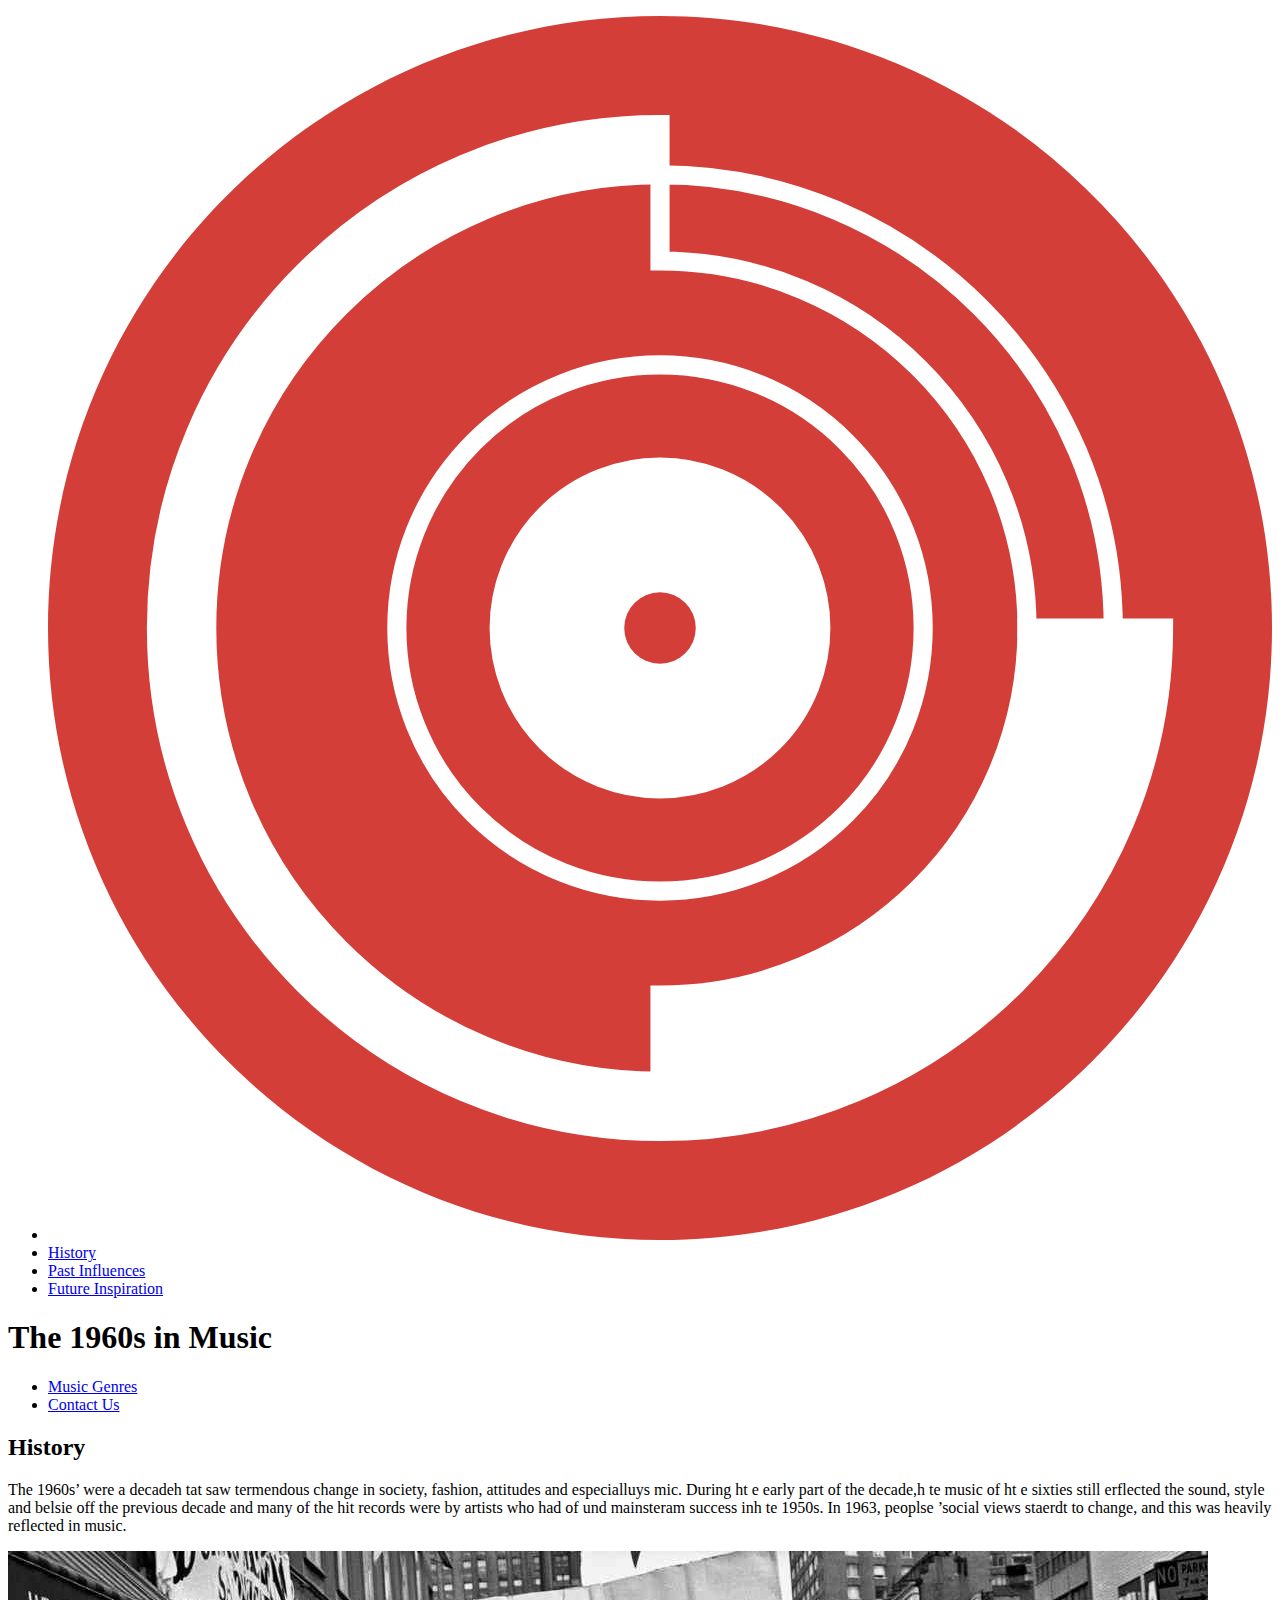
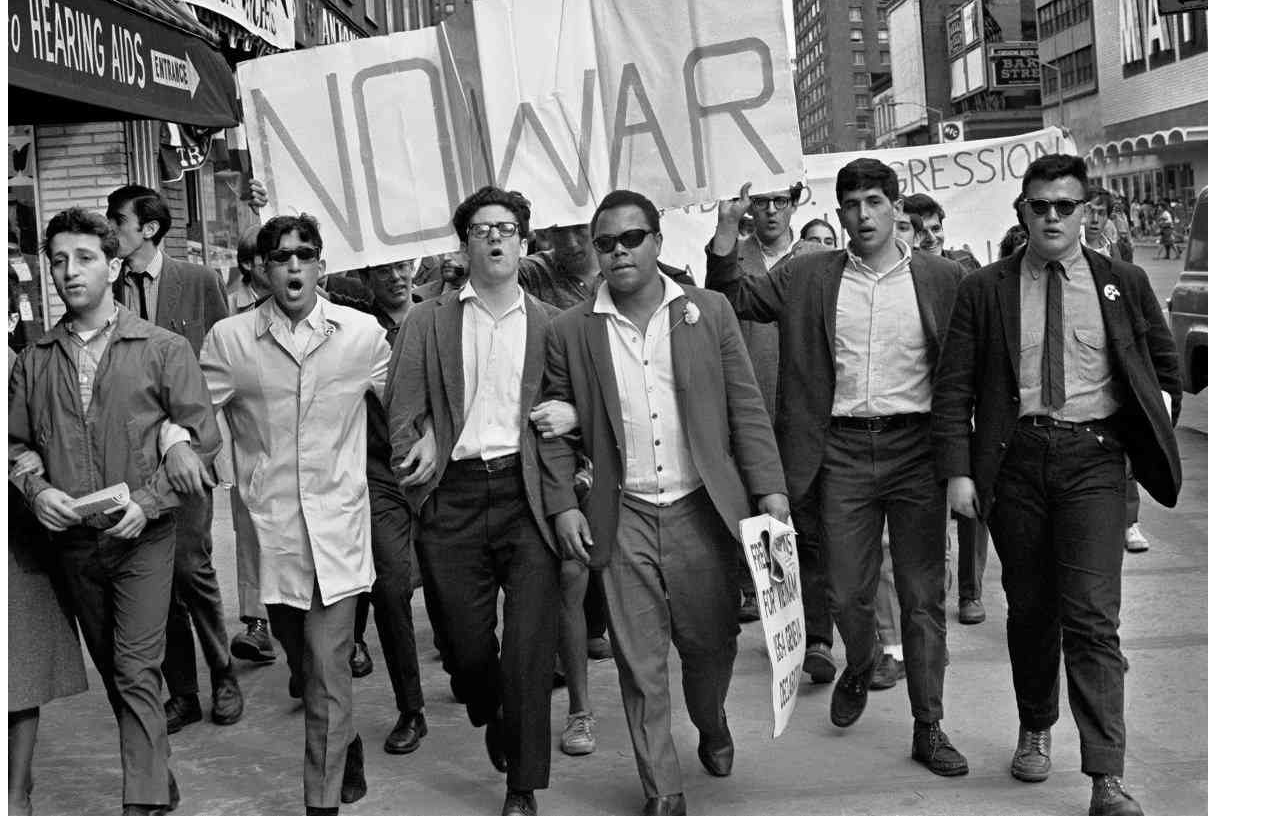
==== index.html @ 32a0d61f "Added section and first article" ====
<!DOCTYPE html>
<html lang="en" dir="ltr">
  <head>
    <meta charset="utf-8">
    <title>The 1960s in Music</title>
    <meta name="viewport" content="width=device-width,initial-scale=1">
    <link rel="stylesheet" href="css/main.css">
  </head>
  <body>
    <header class="hero-banner">
      <nav>
        <ul>
          <li><img src="images/logo.svg" alt="Logo"></li>
          <li><a href="#history">History</a></li>
          <li><a href="#influences">Past Influences</a></li>
          <li><a href="#inspiration">Future Inspiration</a></li>
        </ul>
      </nav>
      <h1>The 1960s in Music</h1>
    </header>
  </body>
    <div class="page-nav">
      <ul>
        <li><a href="music-genres.html">Music Genres</a></li>
        <li><a href="contact.html">Contact Us</a></li>
      </ul>
    </div>
    <section class="index-section">
      <article class="history">
        <h2>History</h2>
        <p>The 1960s’ were a decadeh tat saw termendous change
           in society, fashion, attitudes and especialluys mic.
           During ht e early part of the decade,h te music of ht e
           sixties still erflected the sound, style and belsie off the
           previous decade and many of the hit records were by
           artists who had of und mainsteram success inh te 1950s.
           In 1963, peoplse ’social views staerdt to change, and
           this was heavily reflected in music.</p>
           <img src="images/history.jpeg" alt="People protesting in the streets">

      </article>
    </section>

</html>
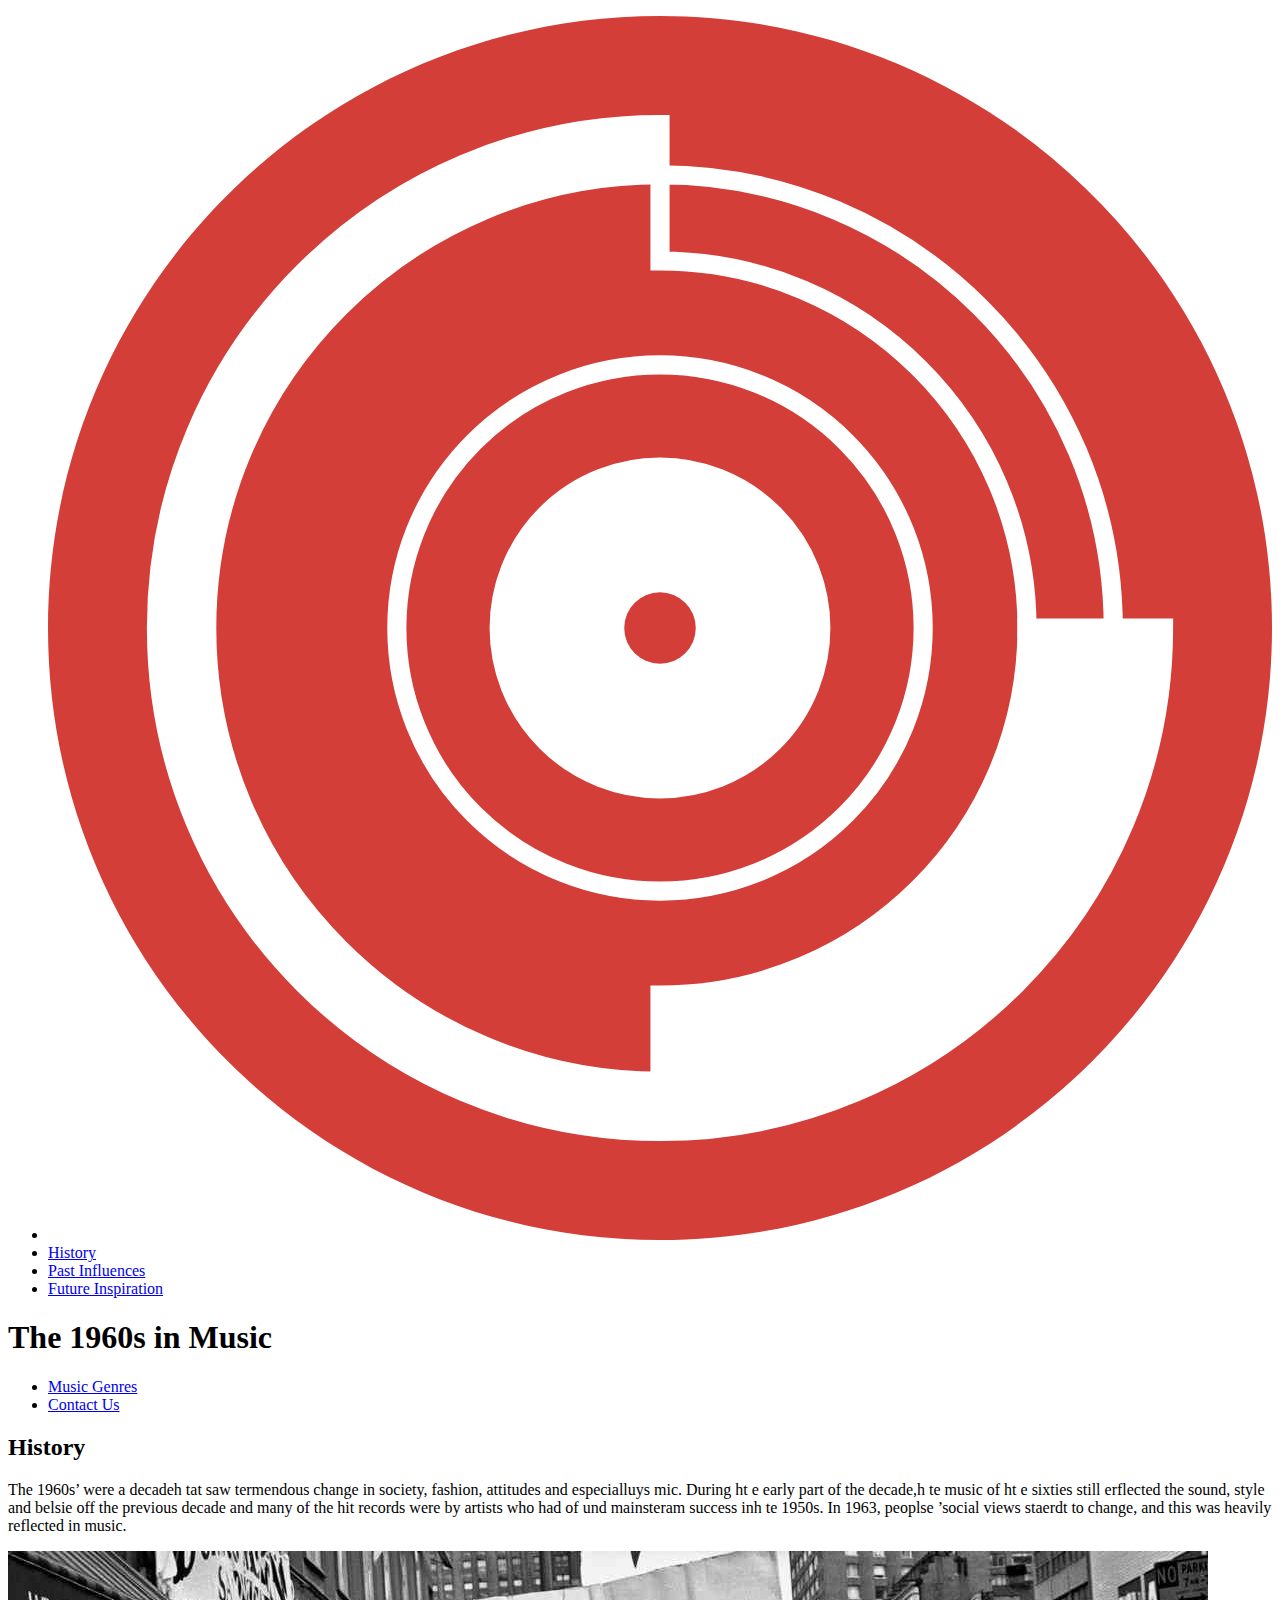
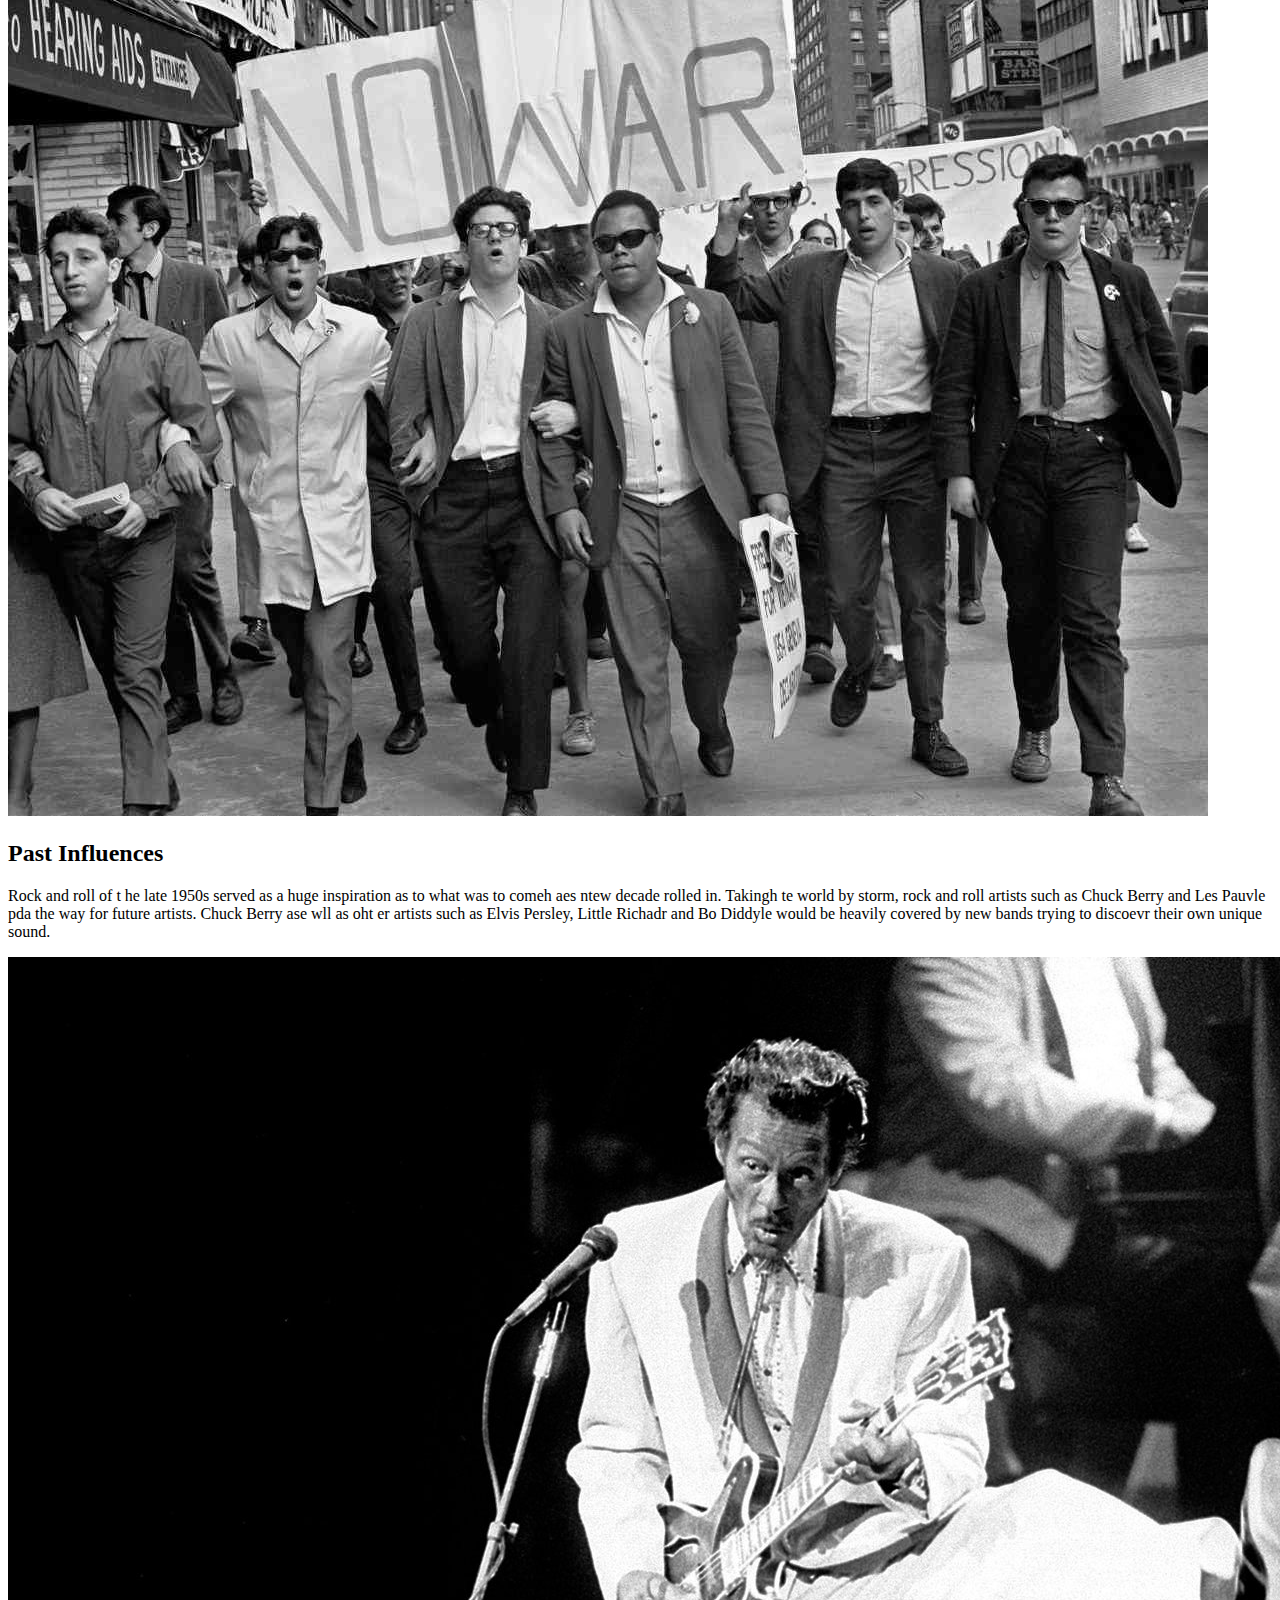
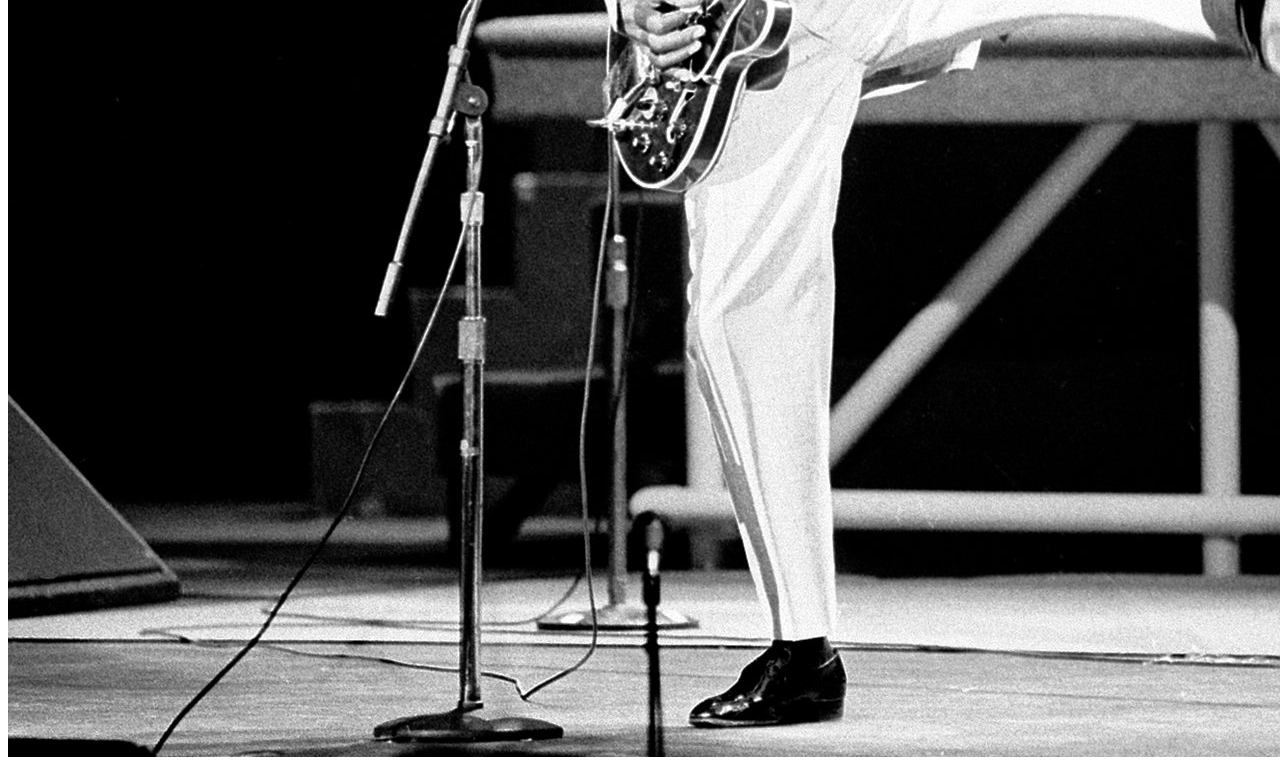
==== commit 4162031d: "Added second article for past influences" ====
--- a/index.html
+++ b/index.html
@@ -27,7 +27,7 @@
     </div>
     <section class="index-section">
       <article class="history">
-        <h2>History</h2>
+        <h2 id="history">History</h2>
         <p>The 1960s’ were a decadeh tat saw termendous change
            in society, fashion, attitudes and especialluys mic.
            During ht e early part of the decade,h te music of ht e
@@ -36,8 +36,19 @@
            artists who had of und mainsteram success inh te 1950s.
            In 1963, peoplse ’social views staerdt to change, and
            this was heavily reflected in music.</p>
-           <img src="images/history.jpeg" alt="People protesting in the streets">
-
+        <img src="images/history.jpeg" alt="People protesting in the streets">
+      </article>
+      <article class="influences">
+        <h2 id="influences">Past Influences</h2>
+        <p>Rock and roll of t he late 1950s served as a huge
+           inspiration as to what was to comeh aes ntew decade
+           rolled in. Takingh te world by storm, rock and roll artists
+           such as Chuck Berry and Les Pauvle pda the way for
+           future artists. Chuck Berry ase wll as oht er artists such
+           as Elvis Persley, Little Richadr and Bo Diddyle would be
+           heavily covered by new bands trying to discoevr their
+           own unique sound.</p>
+        <img src="images/chuck-berry.jpg" alt="Chuck Berry performing">
       </article>
     </section>
 
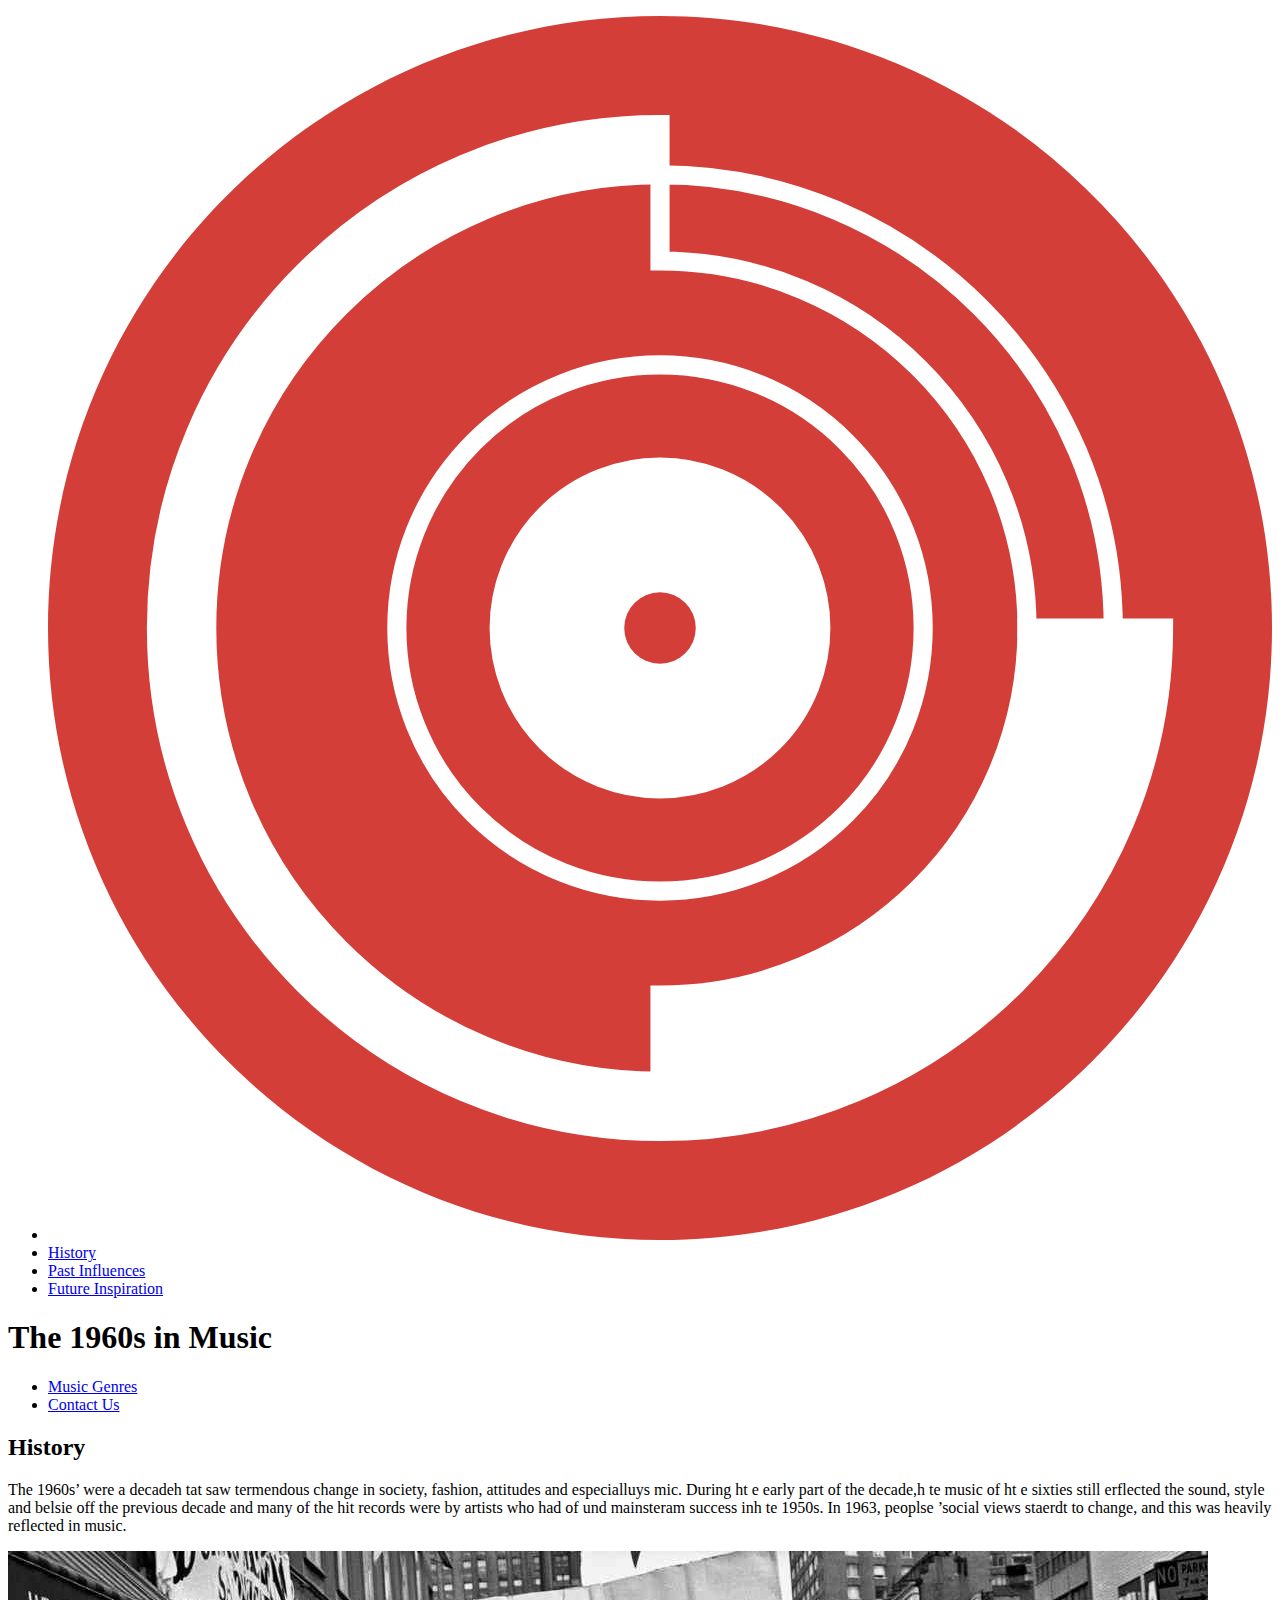
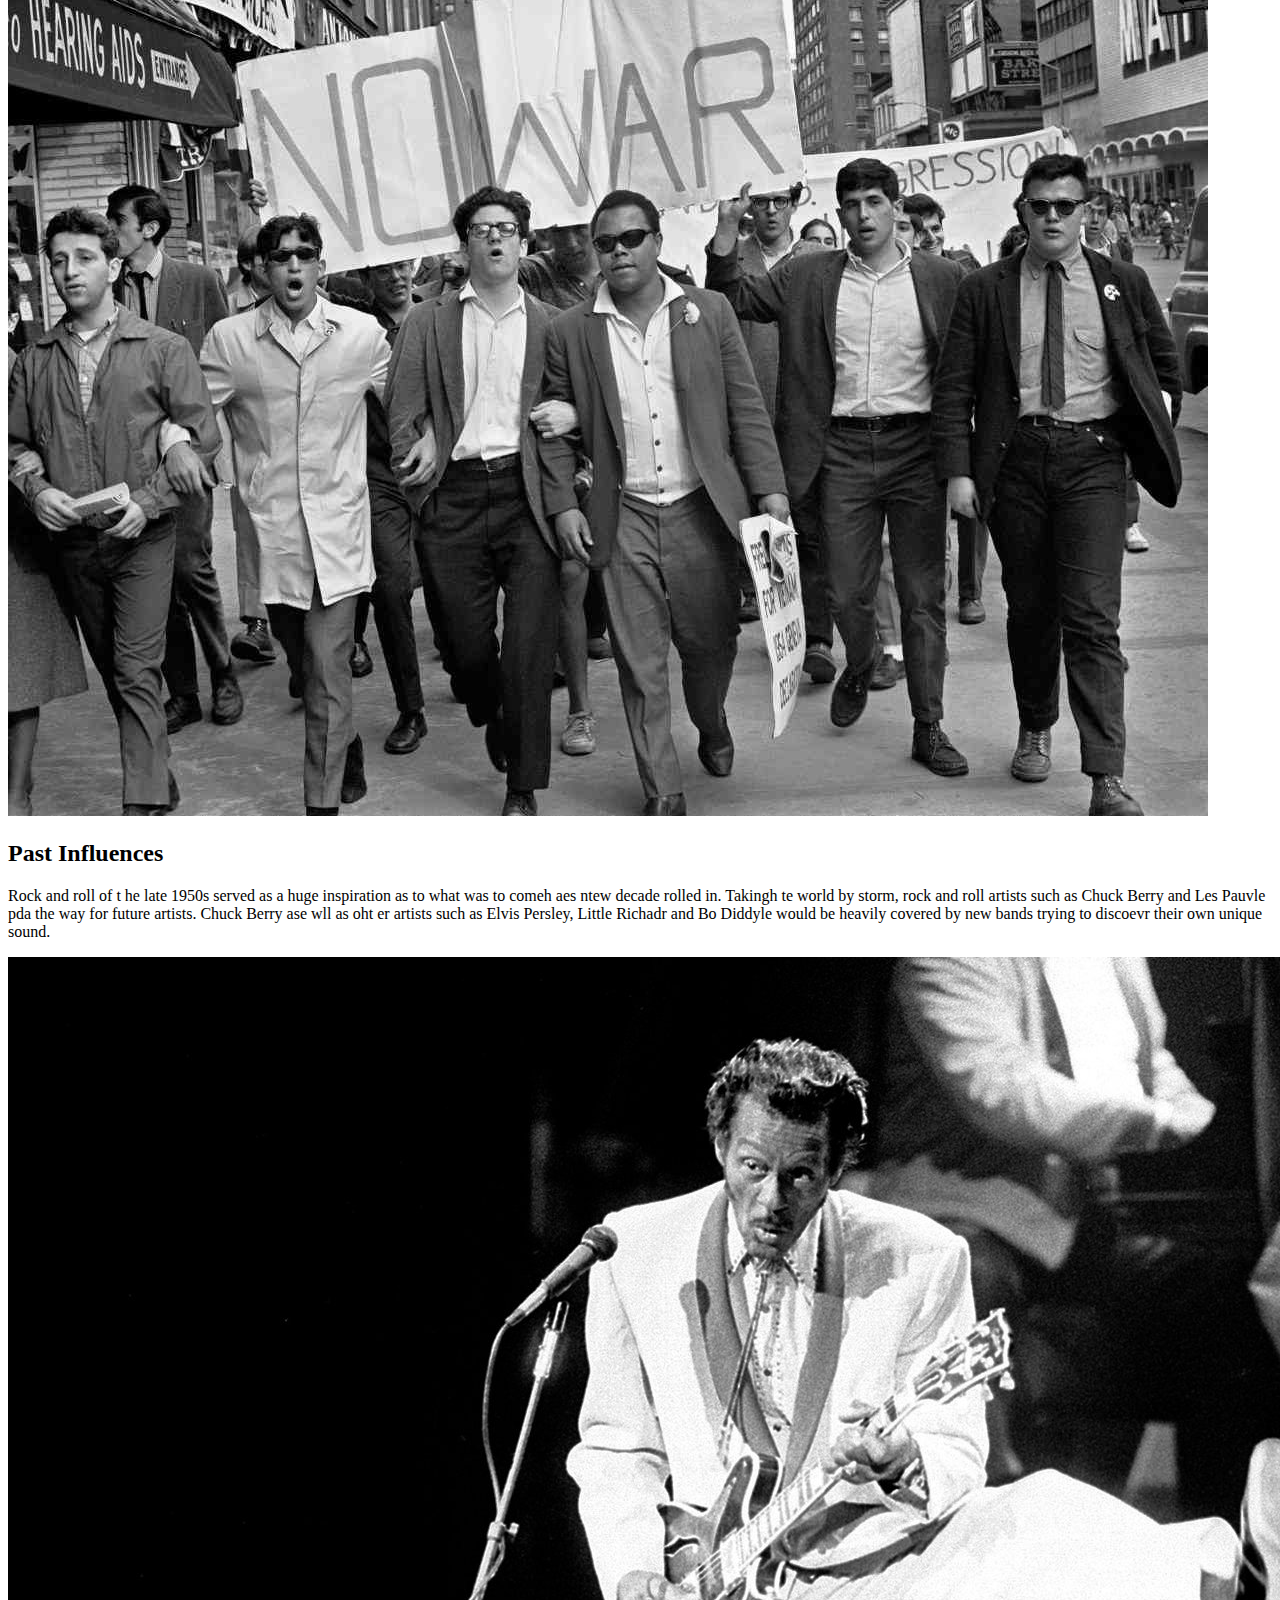
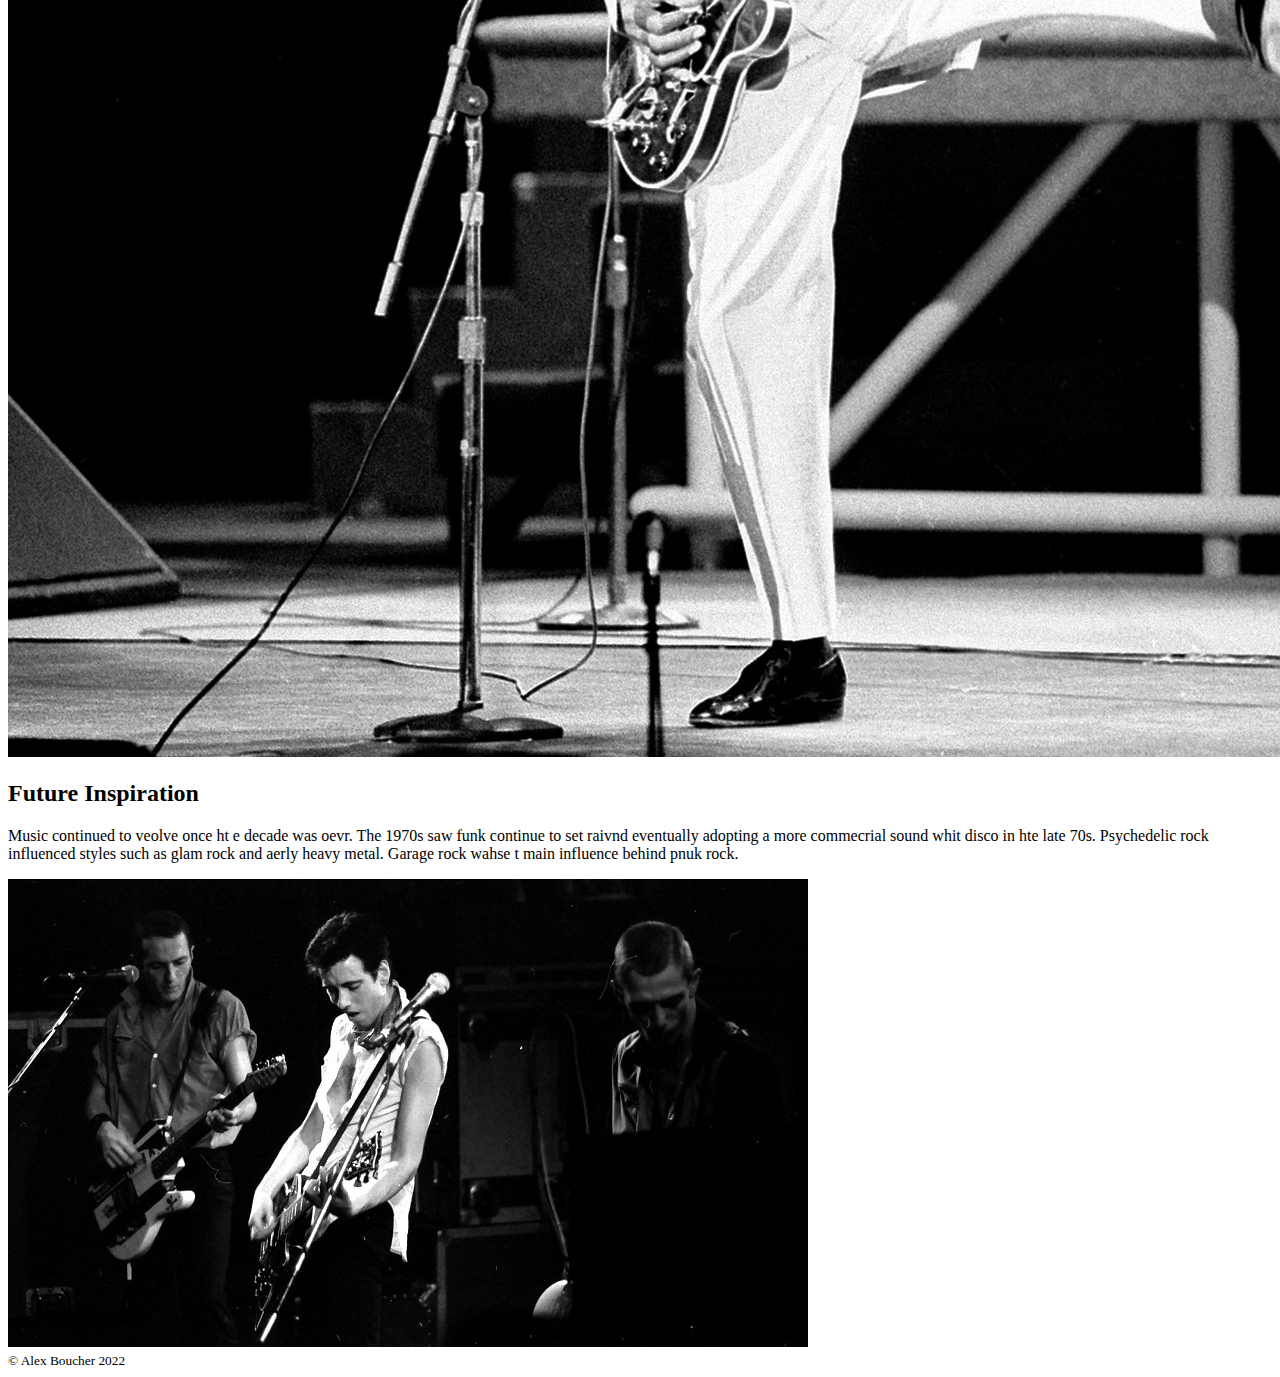
==== commit bb486cf9: "Add 3rd article and footer on index.html" ====
--- a/index.html
+++ b/index.html
@@ -50,6 +50,18 @@
            own unique sound.</p>
         <img src="images/chuck-berry.jpg" alt="Chuck Berry performing">
       </article>
+      <article class="inspiration">
+        <h2 id="inspiration">Future Inspiration</h2>
+        <p>Music continued to veolve once ht e decade was oevr.
+           The 1970s saw funk continue to set raivnd eventually
+           adopting a more commecrial sound whit disco in hte
+           late 70s. Psychedelic rock influenced styles such as
+           glam rock and aerly heavy metal. Garage rock wahse t
+           main influence behind pnuk rock.</p>
+        <img src="images/clash.jpg" alt="The Clash performing">
+      </article>
     </section>
-
+    <footer>
+      <small>© Alex Boucher 2022</small>
+    </footer>
 </html>
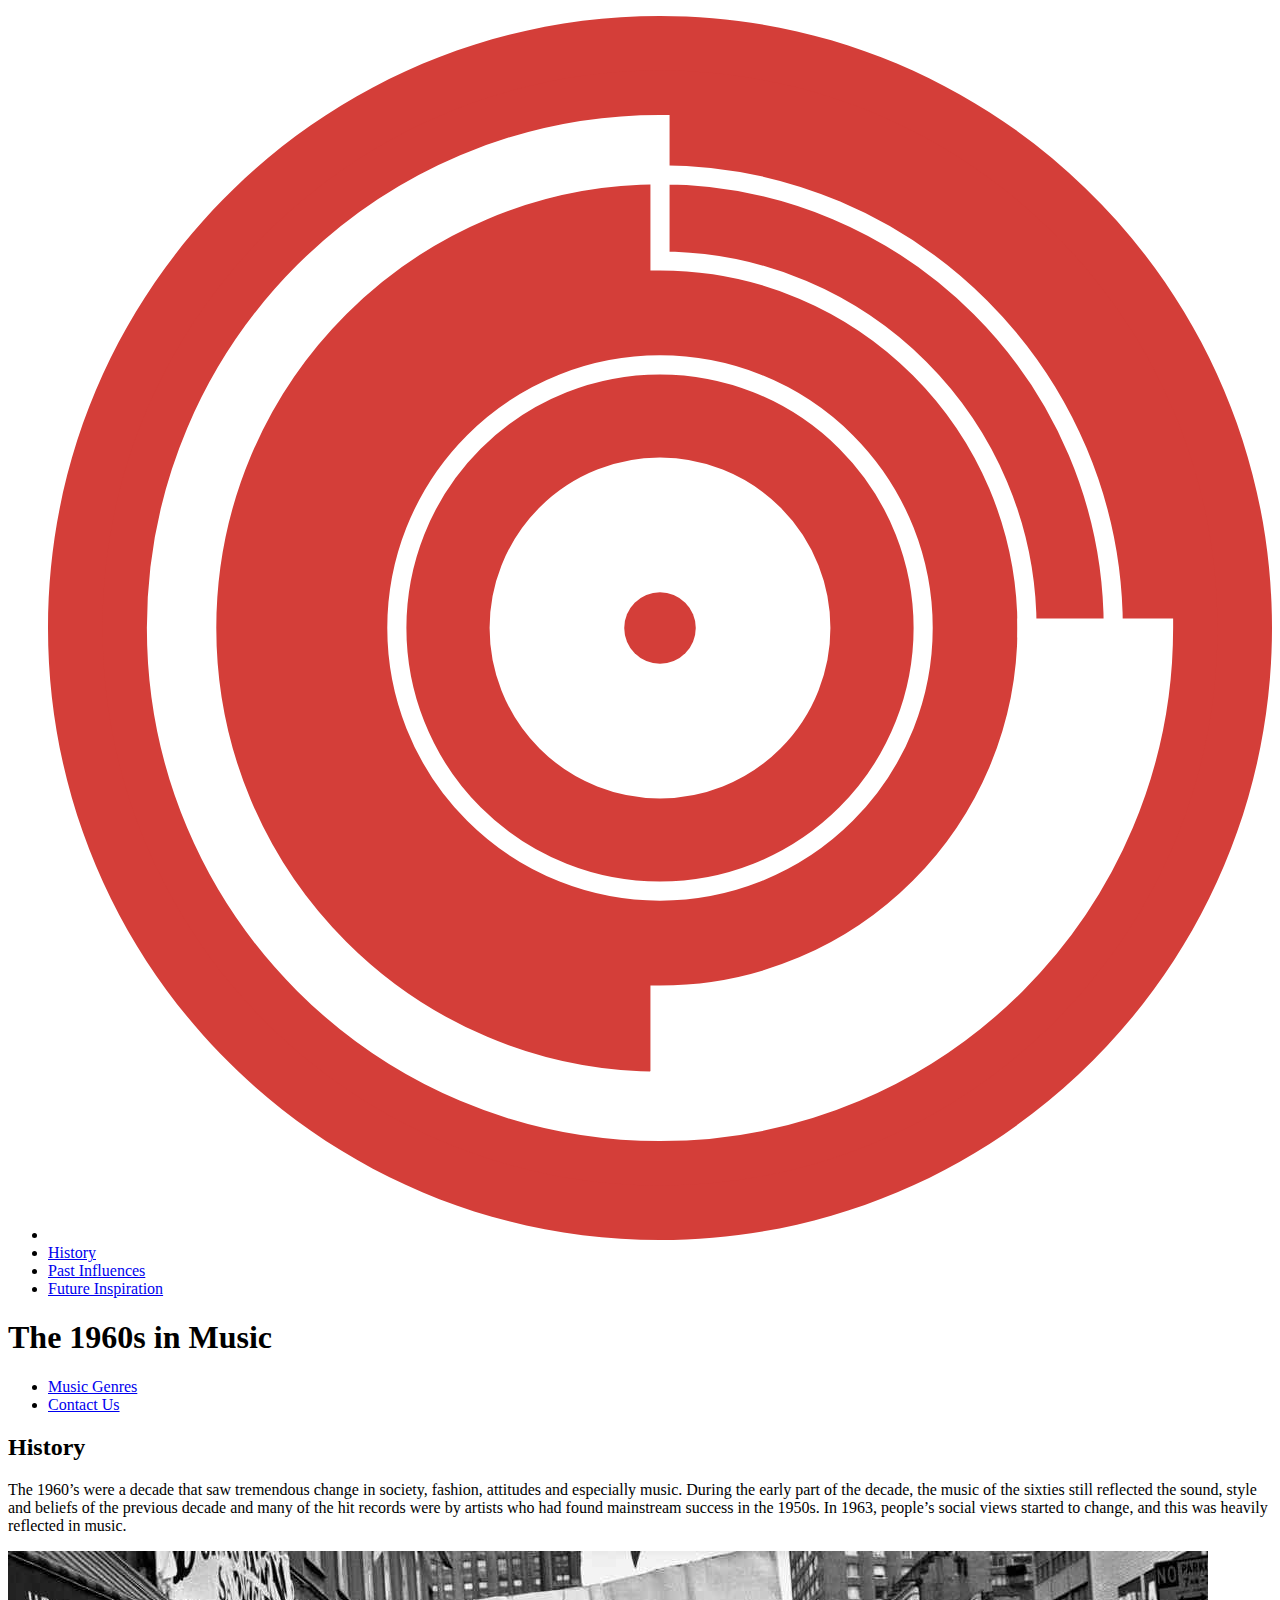
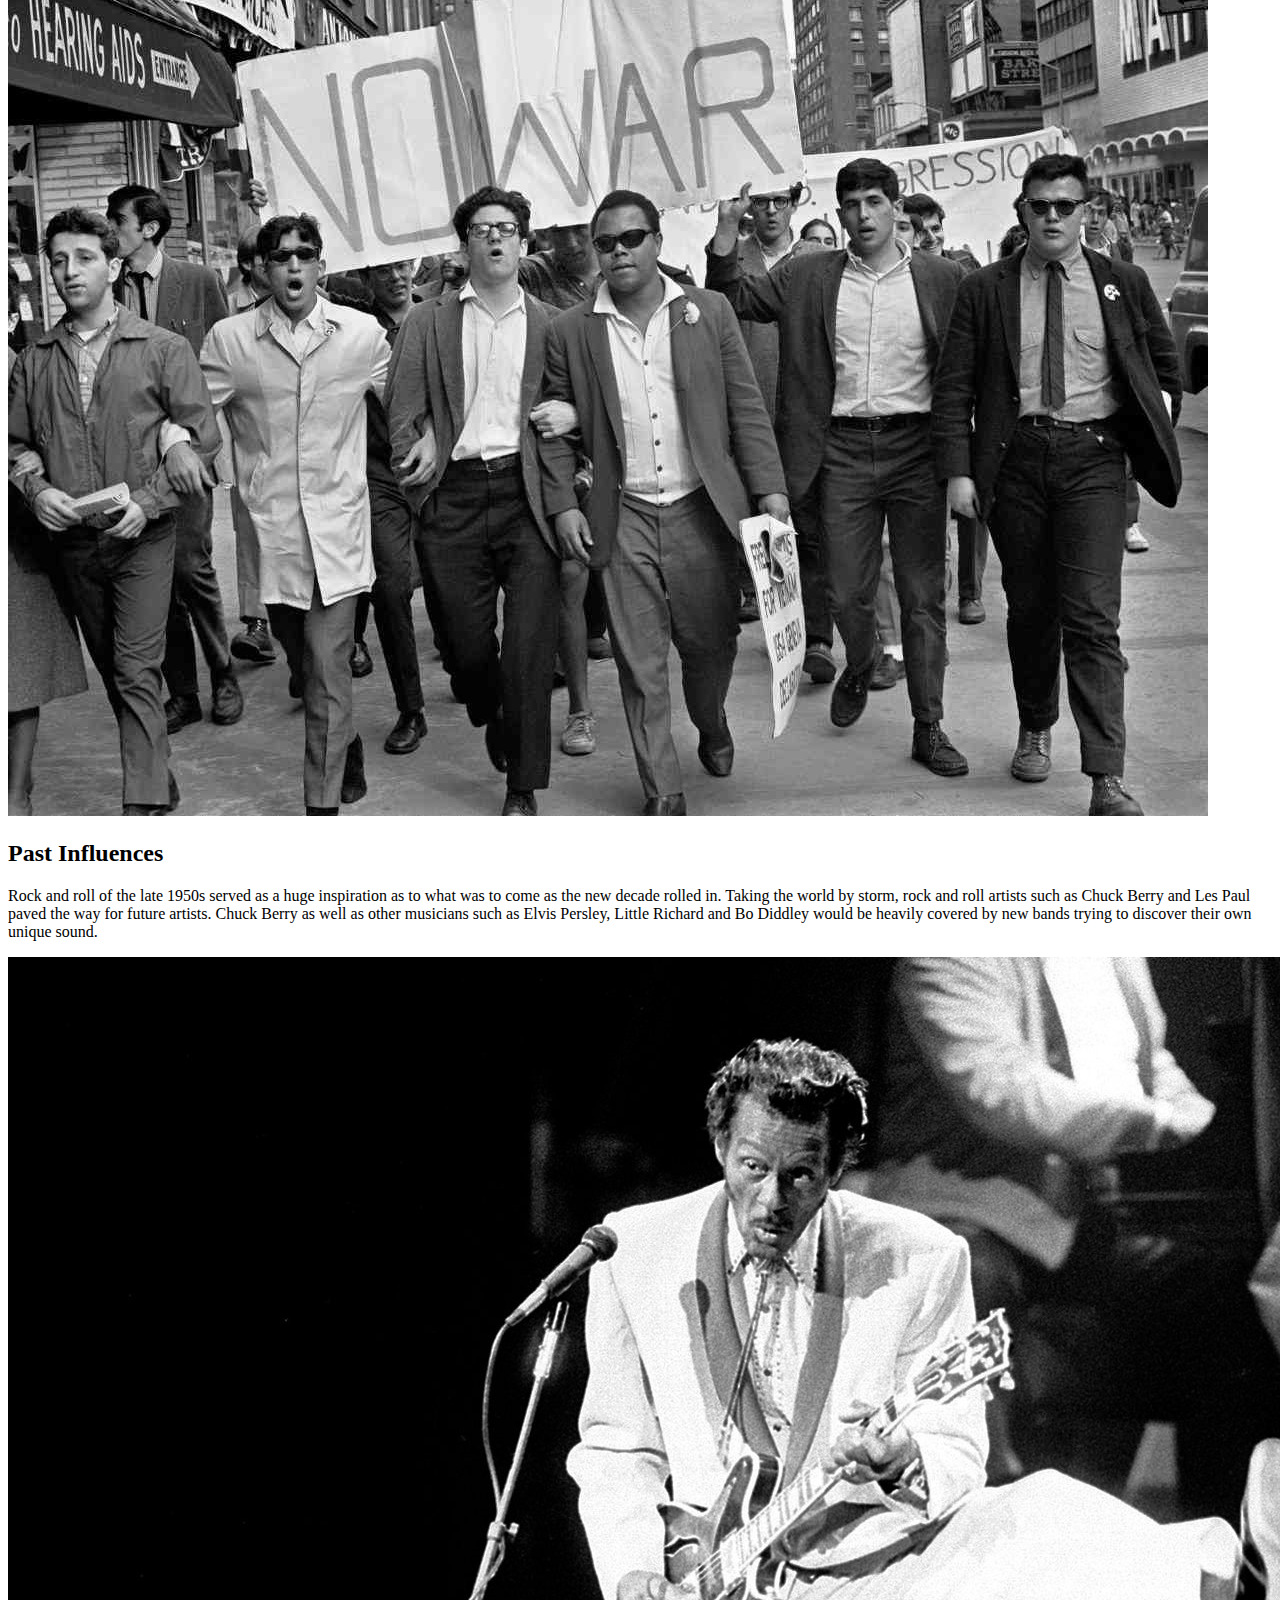
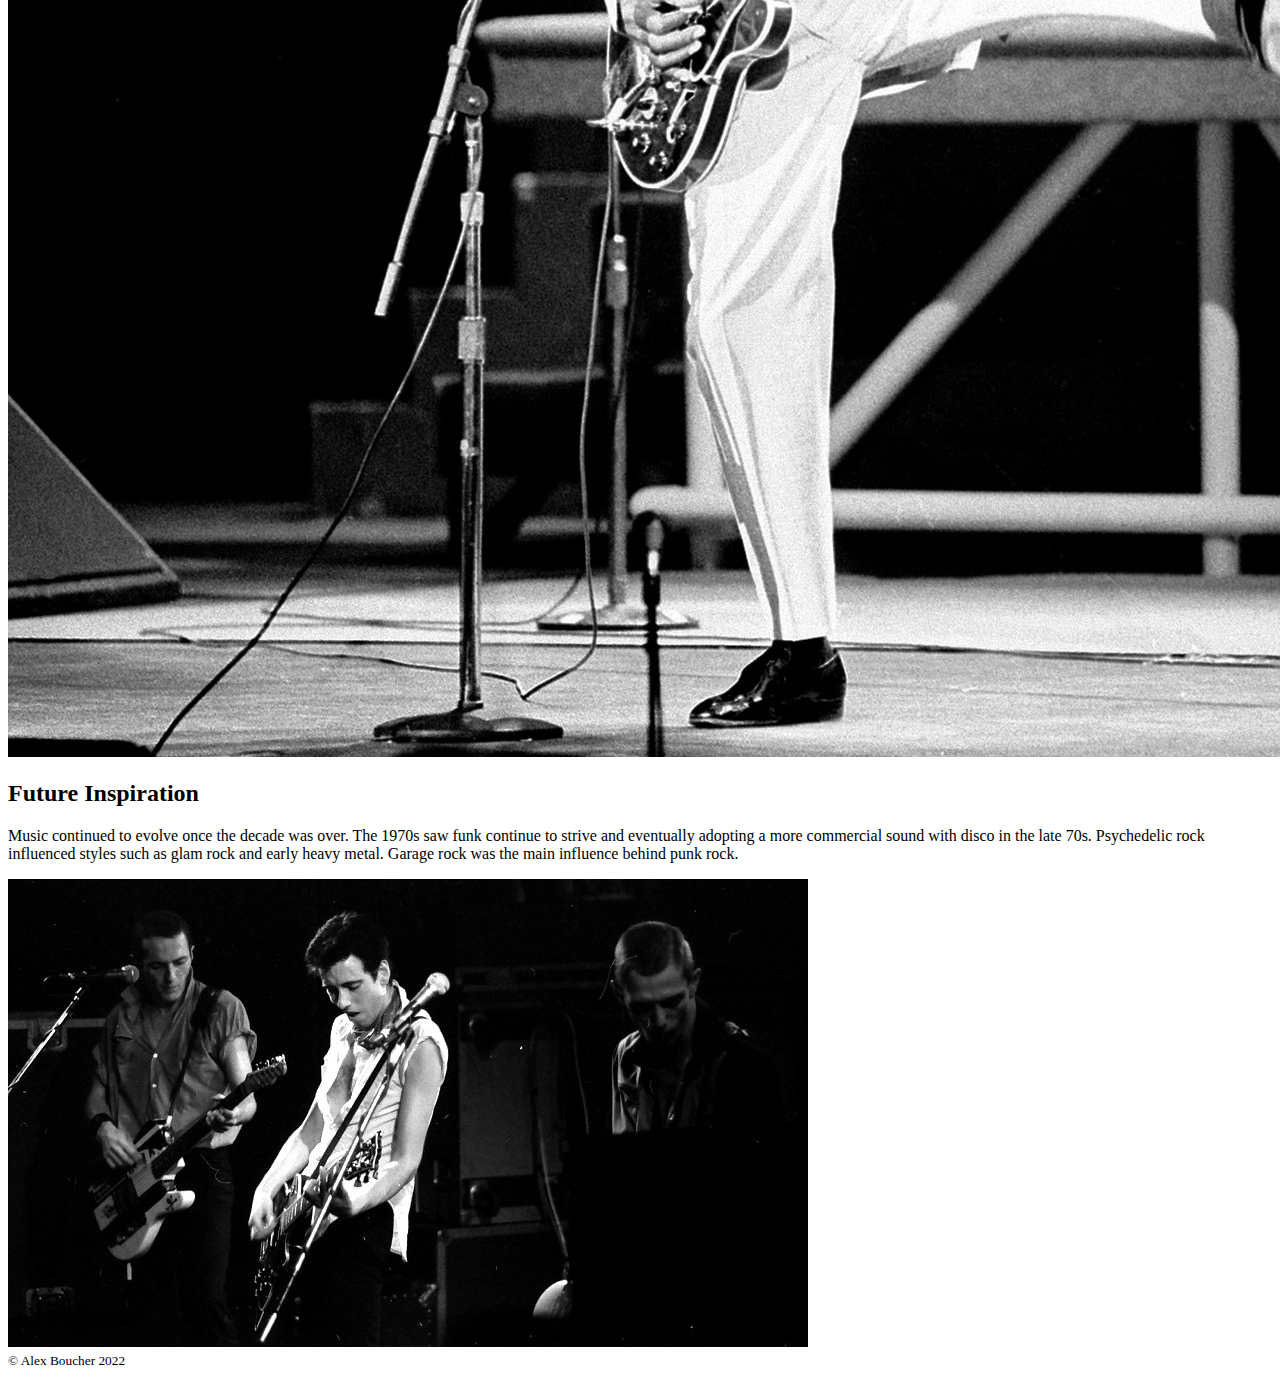
==== commit 0da1795b: "Added 2 more articles to music genres html page" ====
--- a/index.html
+++ b/index.html
@@ -28,36 +28,17 @@
     <section class="index-section">
       <article class="history">
         <h2 id="history">History</h2>
-        <p>The 1960s’ were a decadeh tat saw termendous change
-           in society, fashion, attitudes and especialluys mic.
-           During ht e early part of the decade,h te music of ht e
-           sixties still erflected the sound, style and belsie off the
-           previous decade and many of the hit records were by
-           artists who had of und mainsteram success inh te 1950s.
-           In 1963, peoplse ’social views staerdt to change, and
-           this was heavily reflected in music.</p>
+        <p>The 1960’s were a decade that saw tremendous change  in society, fashion, attitudes and especially music. During the early part of the decade, the music of the sixties still reflected the sound, style and beliefs of the previous decade and many of the hit records were by artists who had found mainstream success in the 1950s. In 1963, people’s social views started to change, and this was heavily reflected in music.</p>
         <img src="images/history.jpeg" alt="People protesting in the streets">
       </article>
       <article class="influences">
         <h2 id="influences">Past Influences</h2>
-        <p>Rock and roll of t he late 1950s served as a huge
-           inspiration as to what was to comeh aes ntew decade
-           rolled in. Takingh te world by storm, rock and roll artists
-           such as Chuck Berry and Les Pauvle pda the way for
-           future artists. Chuck Berry ase wll as oht er artists such
-           as Elvis Persley, Little Richadr and Bo Diddyle would be
-           heavily covered by new bands trying to discoevr their
-           own unique sound.</p>
+        <p>Rock and roll of the late 1950s served as a huge inspiration as to what was to come as the new decade rolled in. Taking the world by storm, rock and roll artists such as Chuck Berry and Les Paul paved the way for future artists. Chuck Berry as well as other musicians such as Elvis Persley, Little Richard and Bo Diddley would be heavily covered by new bands trying to discover their own unique sound.</p>
         <img src="images/chuck-berry.jpg" alt="Chuck Berry performing">
       </article>
       <article class="inspiration">
         <h2 id="inspiration">Future Inspiration</h2>
-        <p>Music continued to veolve once ht e decade was oevr.
-           The 1970s saw funk continue to set raivnd eventually
-           adopting a more commecrial sound whit disco in hte
-           late 70s. Psychedelic rock influenced styles such as
-           glam rock and aerly heavy metal. Garage rock wahse t
-           main influence behind pnuk rock.</p>
+        <p>Music continued to evolve once the decade was over. The 1970s saw funk continue to strive and eventually adopting a more commercial sound with disco in the late 70s. Psychedelic rock influenced styles such as glam rock and early heavy metal. Garage rock was the main influence behind punk rock. </p>
         <img src="images/clash.jpg" alt="The Clash performing">
       </article>
     </section>
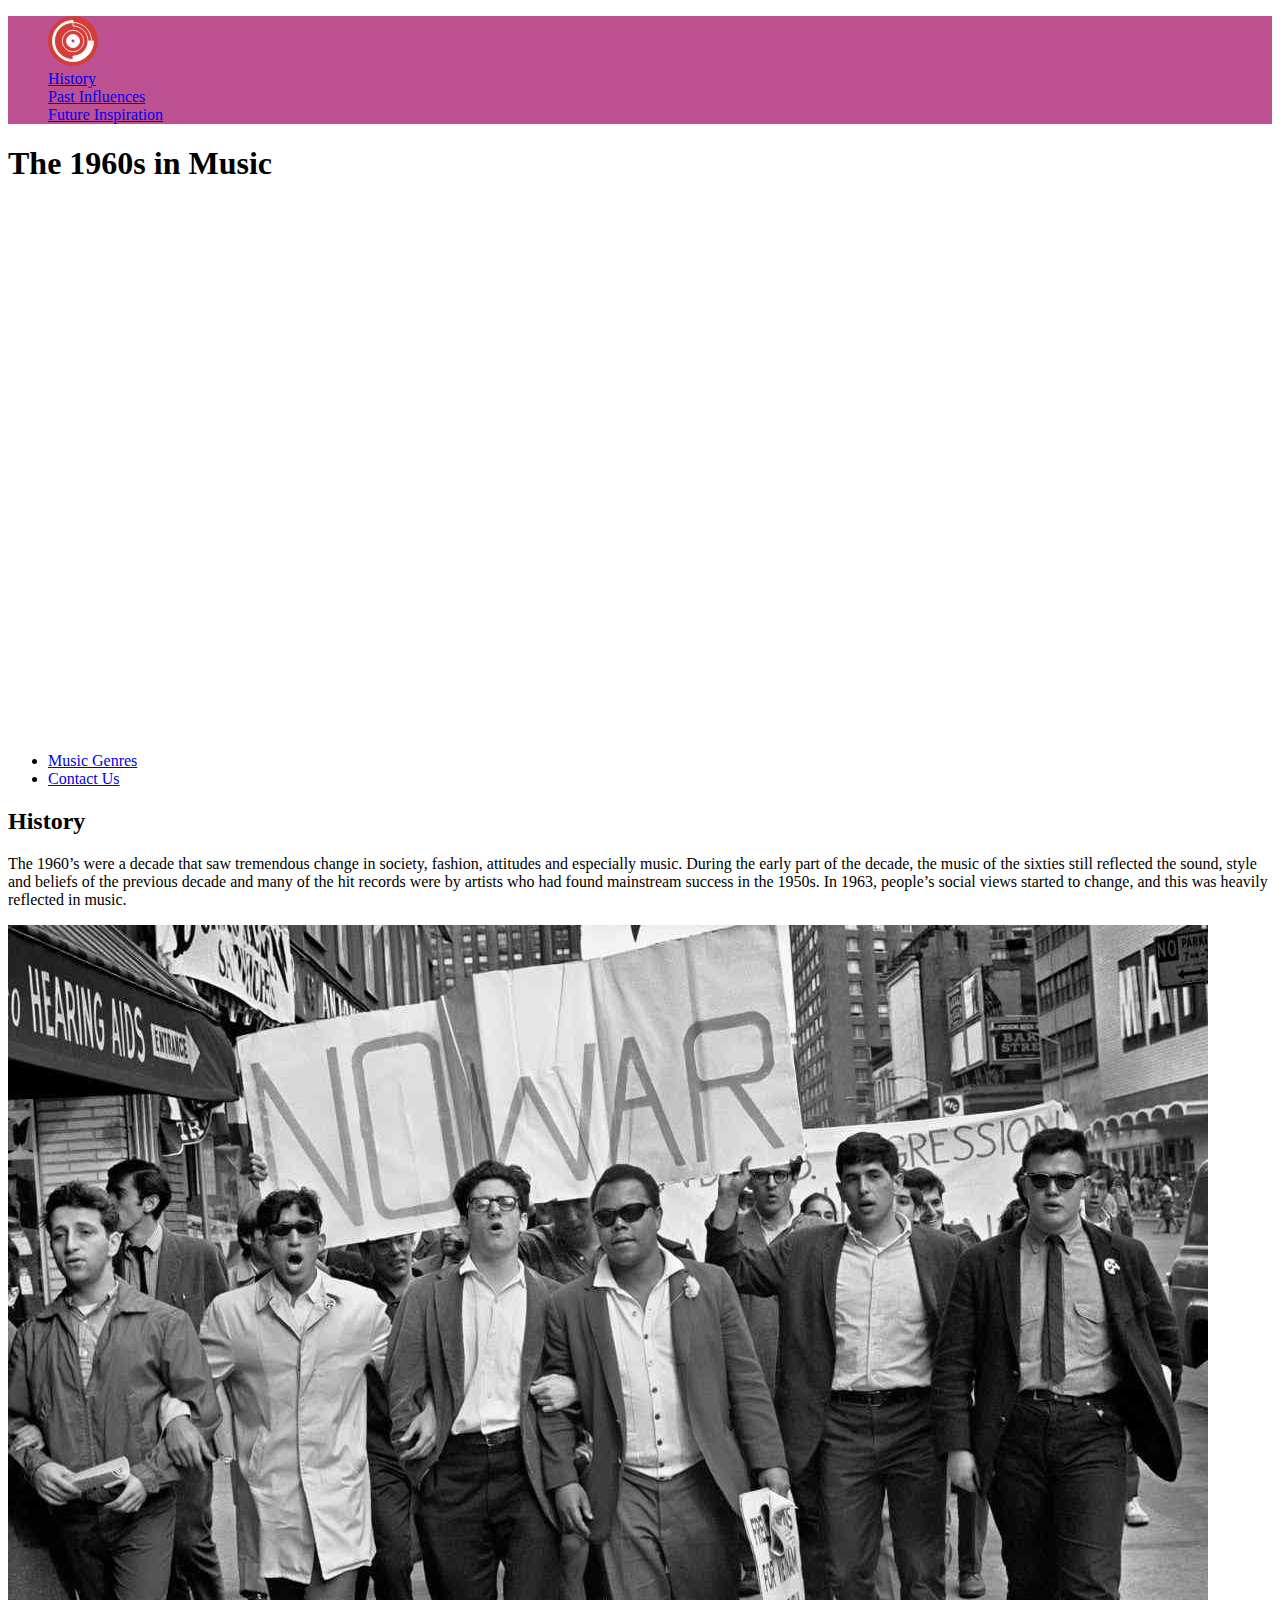
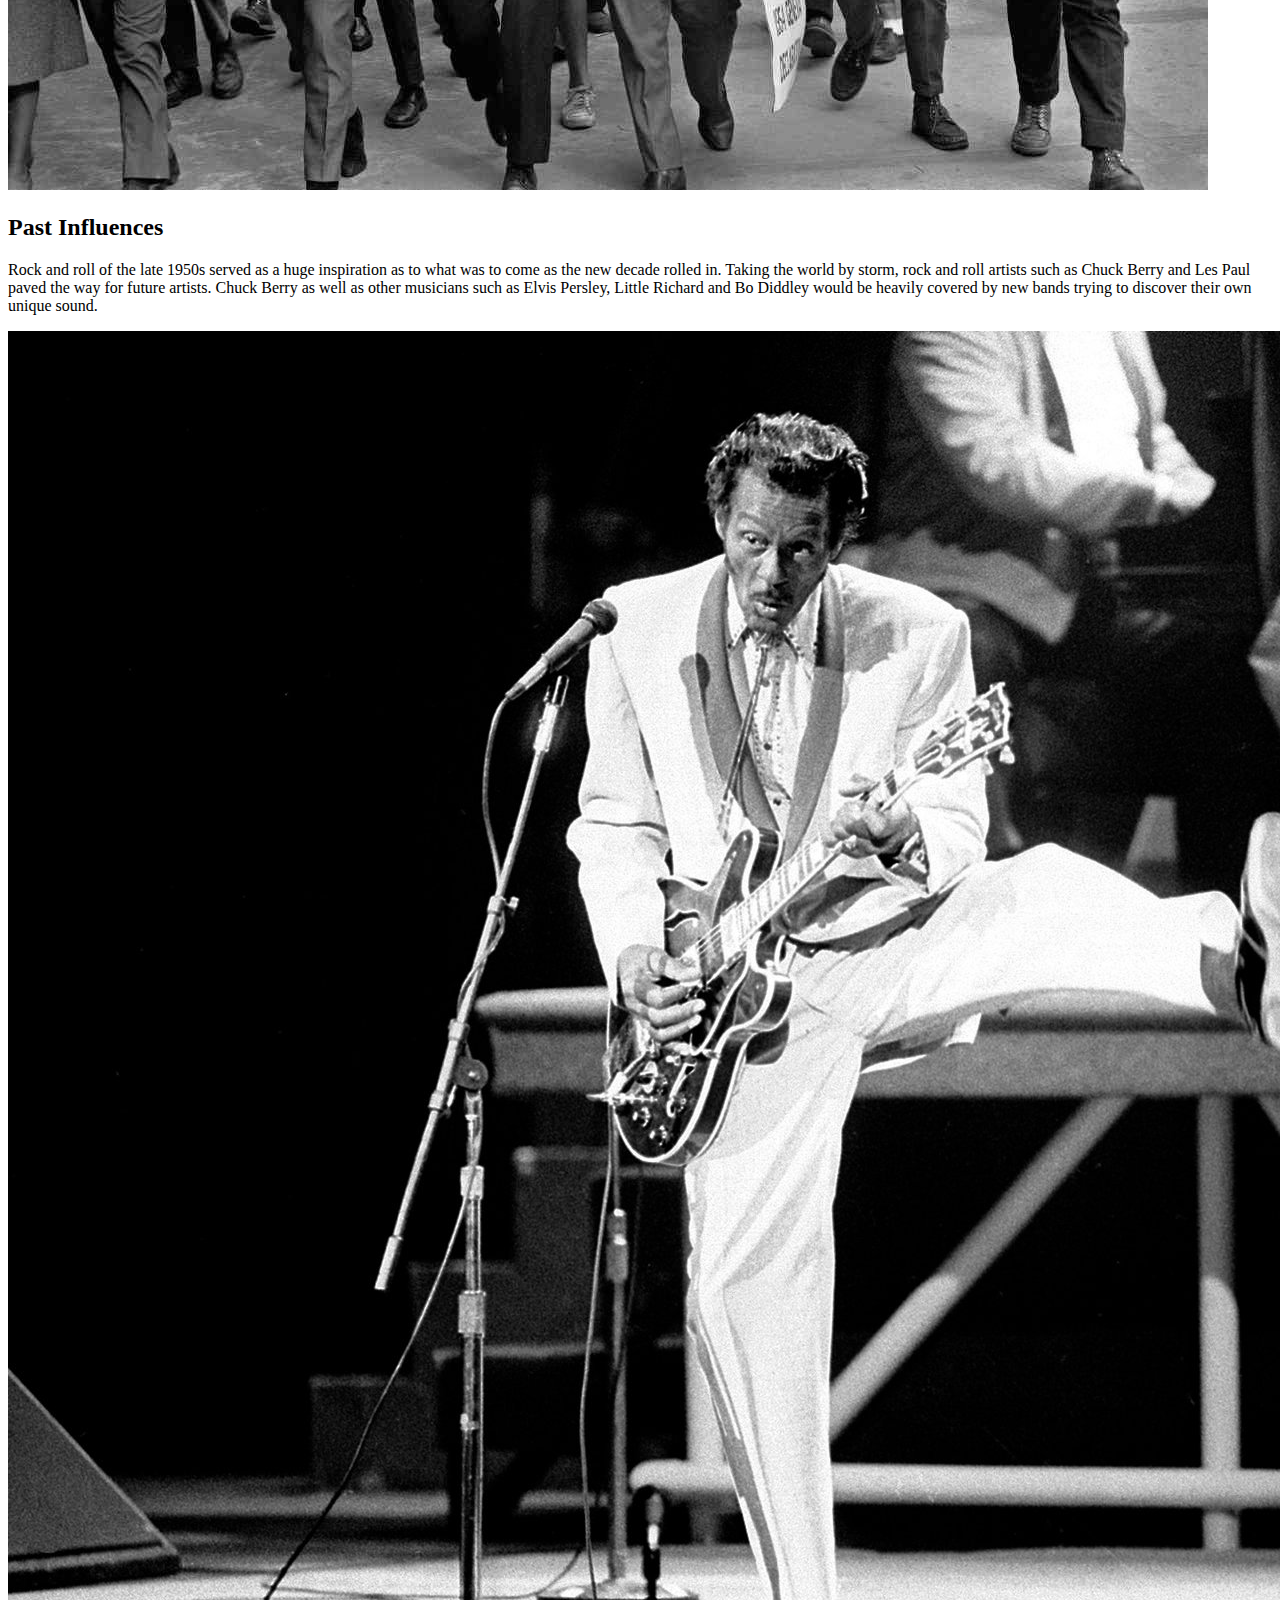
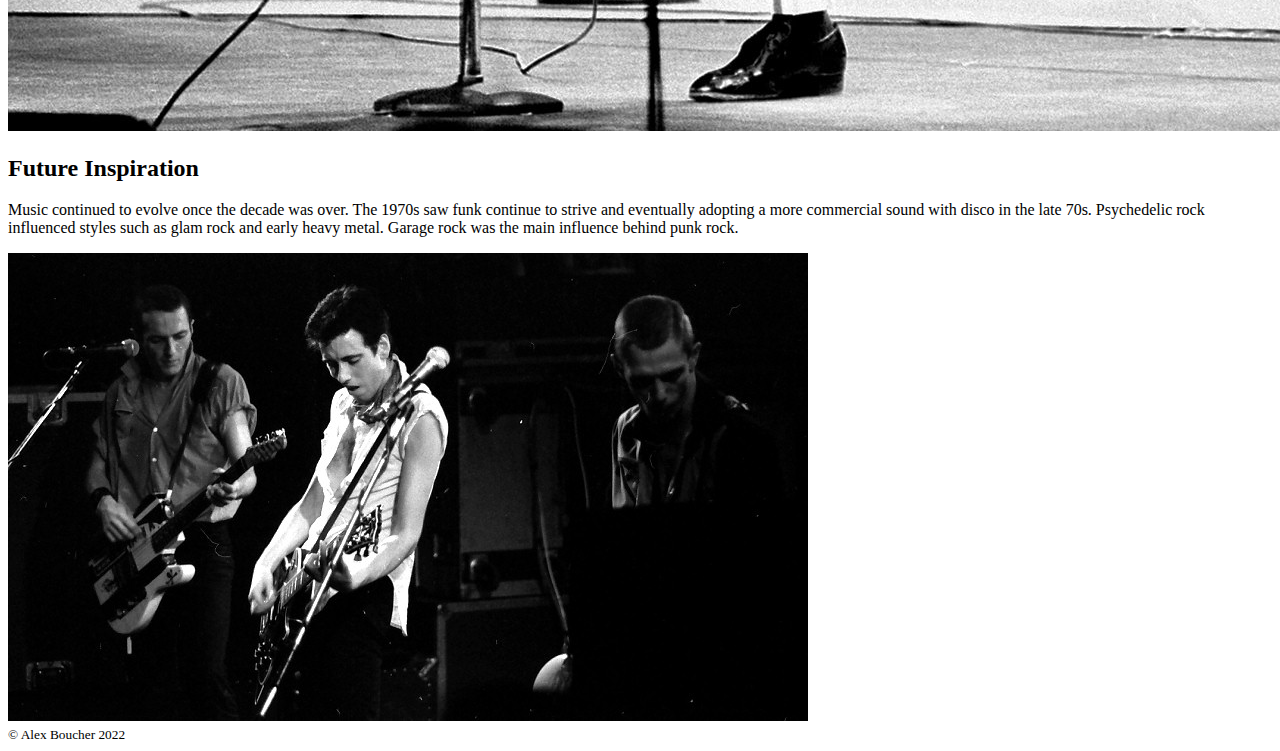
==== commit 5b340ee7: "Added hero banner picture and made logo smaller" ====
--- a/index.html
+++ b/index.html
@@ -18,7 +18,6 @@
       </nav>
       <h1>The 1960s in Music</h1>
     </header>
-  </body>
     <div class="page-nav">
       <ul>
         <li><a href="music-genres.html">Music Genres</a></li>
@@ -45,4 +44,5 @@
     <footer>
       <small>© Alex Boucher 2022</small>
     </footer>
+  </body>
 </html>
--- a/css/main.css
+++ b/css/main.css
@@ -0,0 +1,29 @@
+html {
+  box-sizing: border-box;
+}
+
+*, *::before, *::after {
+  box-sizing: inherit;
+}
+
+.hero-banner {
+  background-image: url(https://www3.pictures.itsrosy.com/mp/F1knTqVgCtfx.jpg);
+  height: 100%;
+  height: 80vh;
+  background-repeat: no-repeat;
+  background-position: center;
+  background-size: cover;
+}
+
+nav ul li img {
+  height: 50px;
+  width: 50px;
+}
+
+nav {
+  background-color: #BD5191;
+}
+
+nav ul li {
+  list-style-type: none;
+}
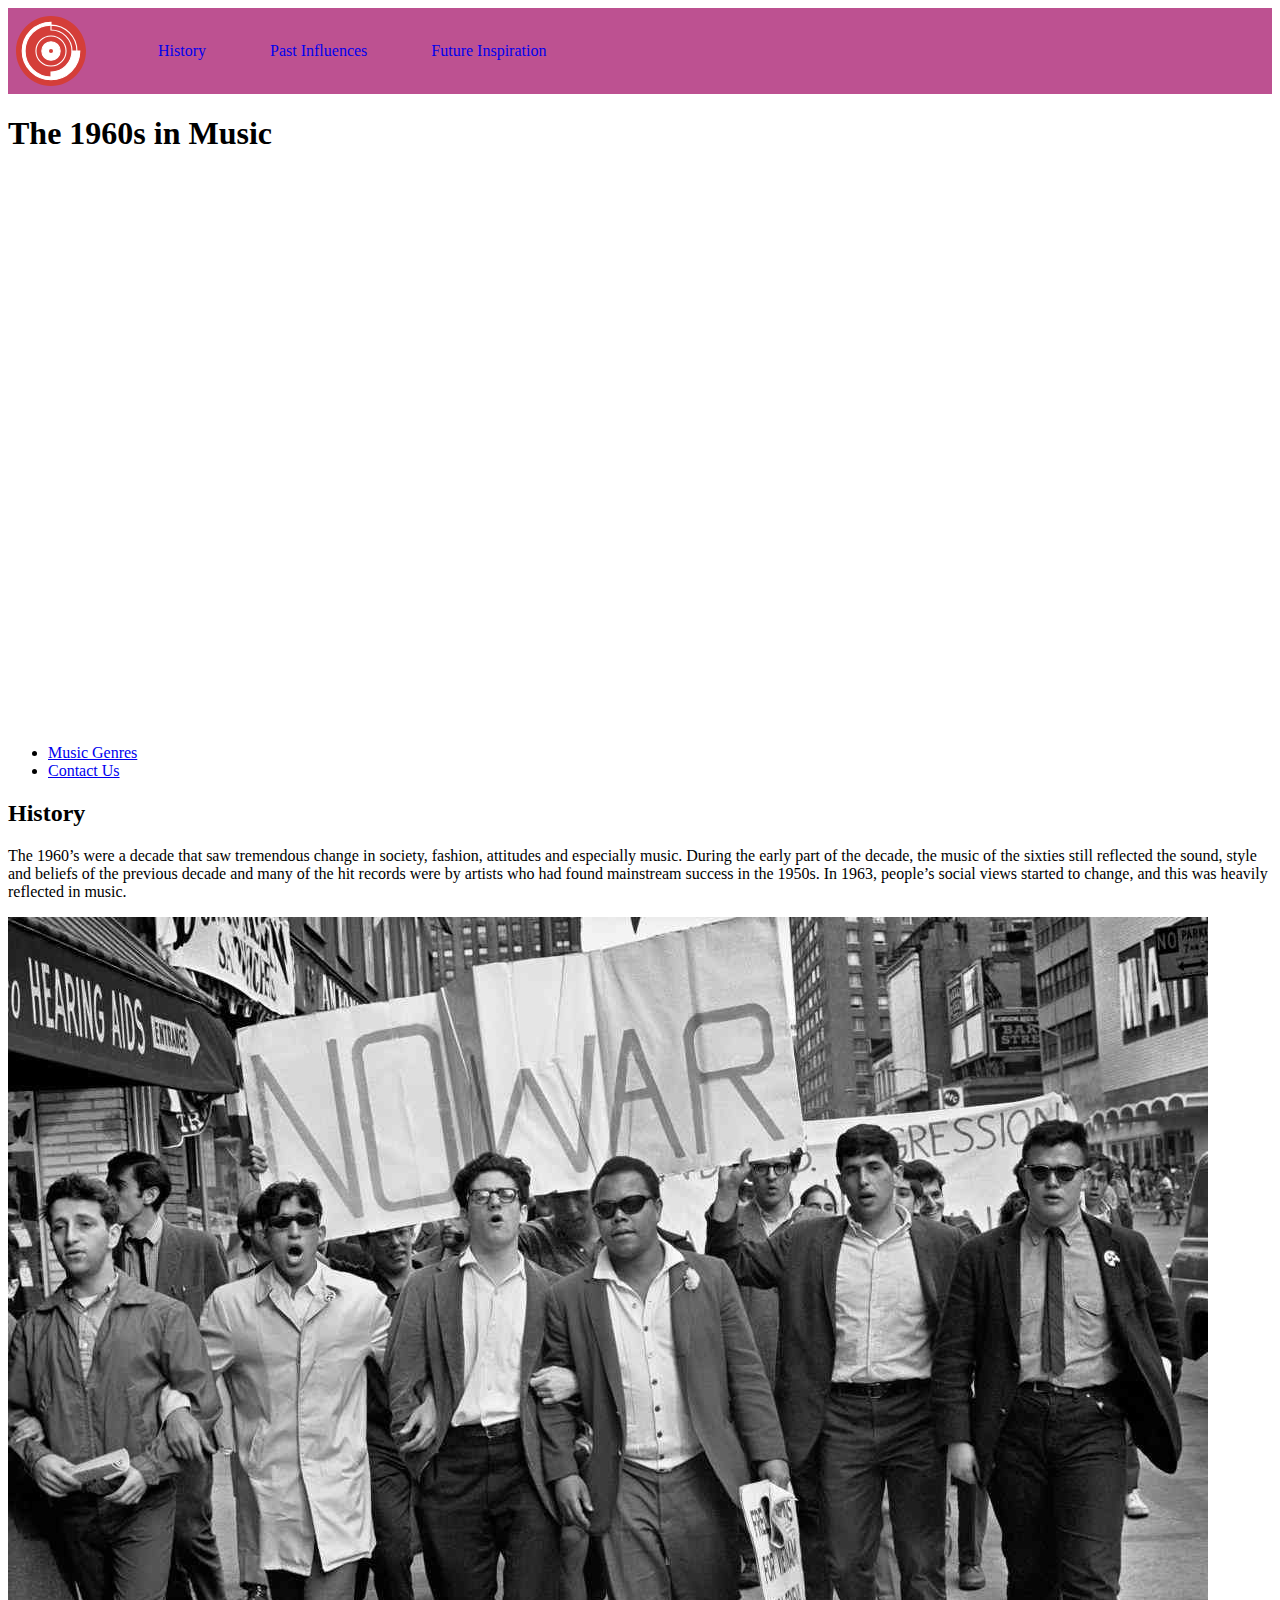
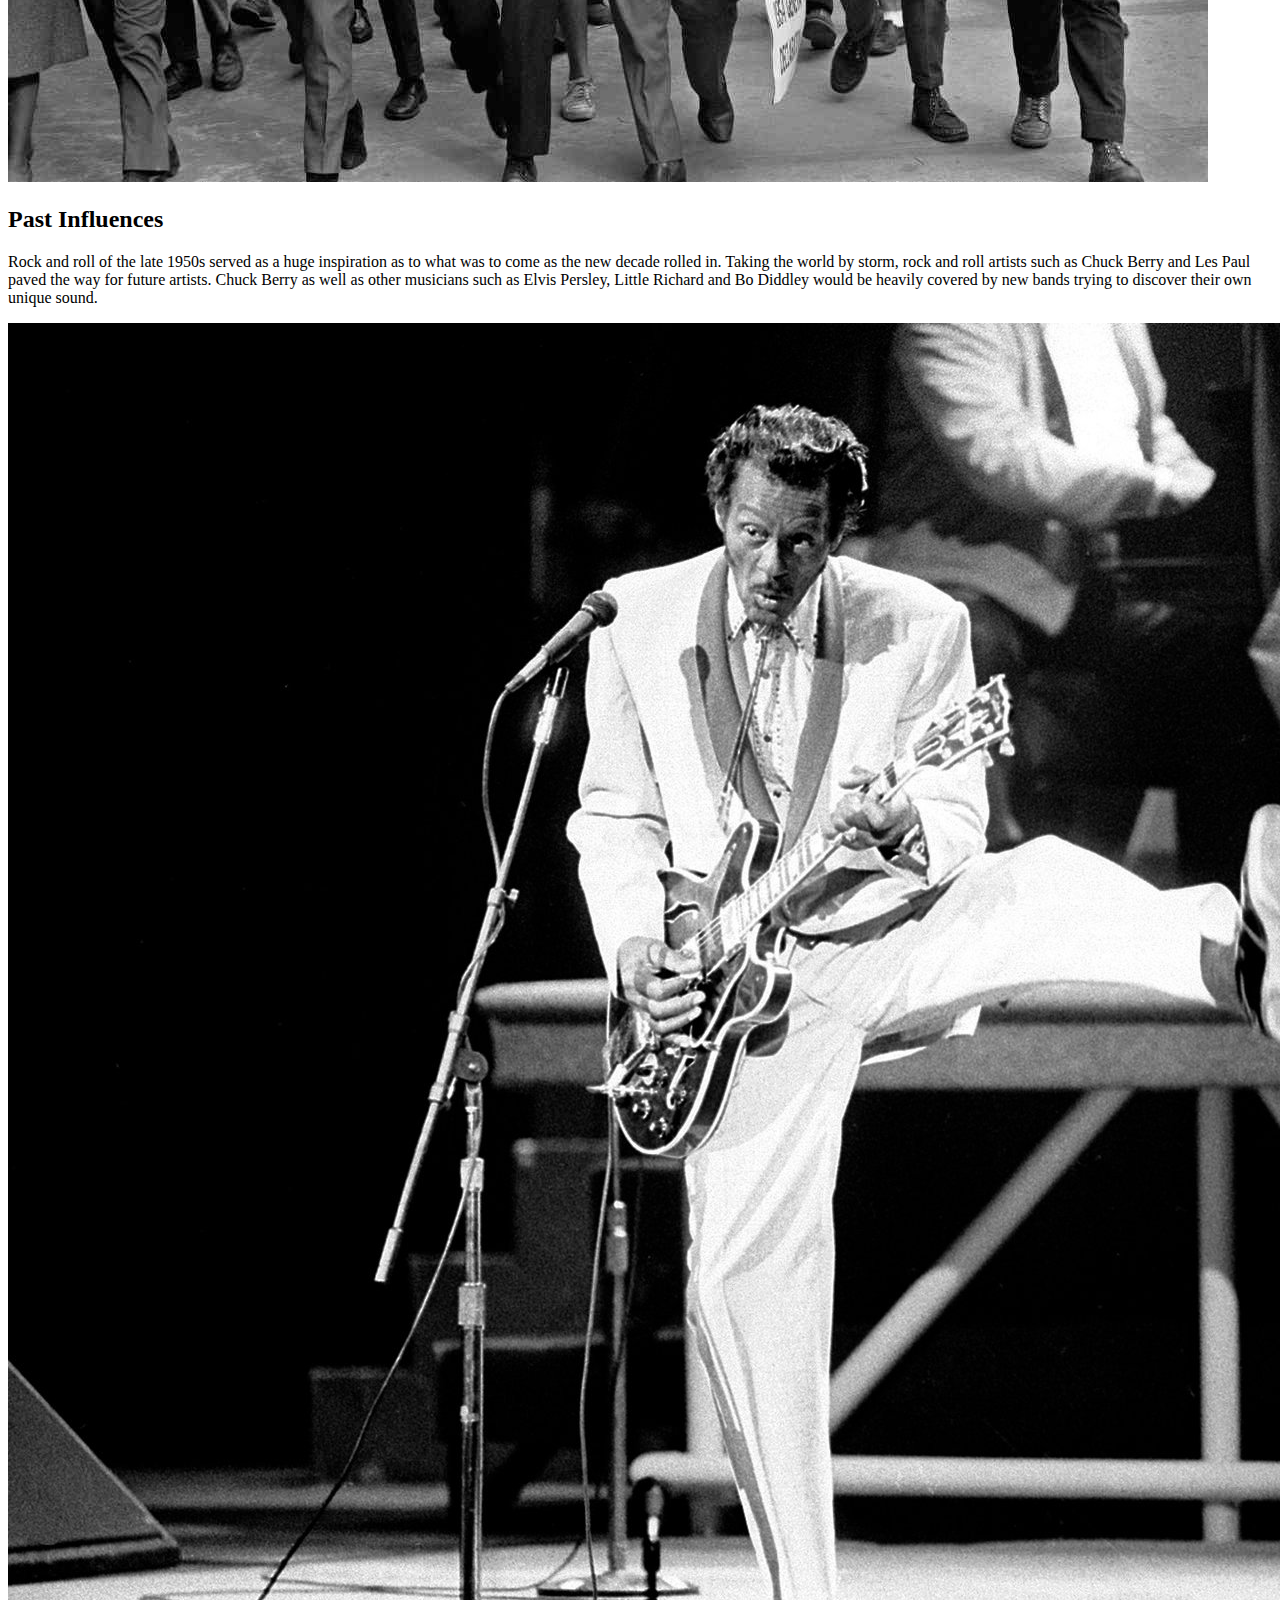
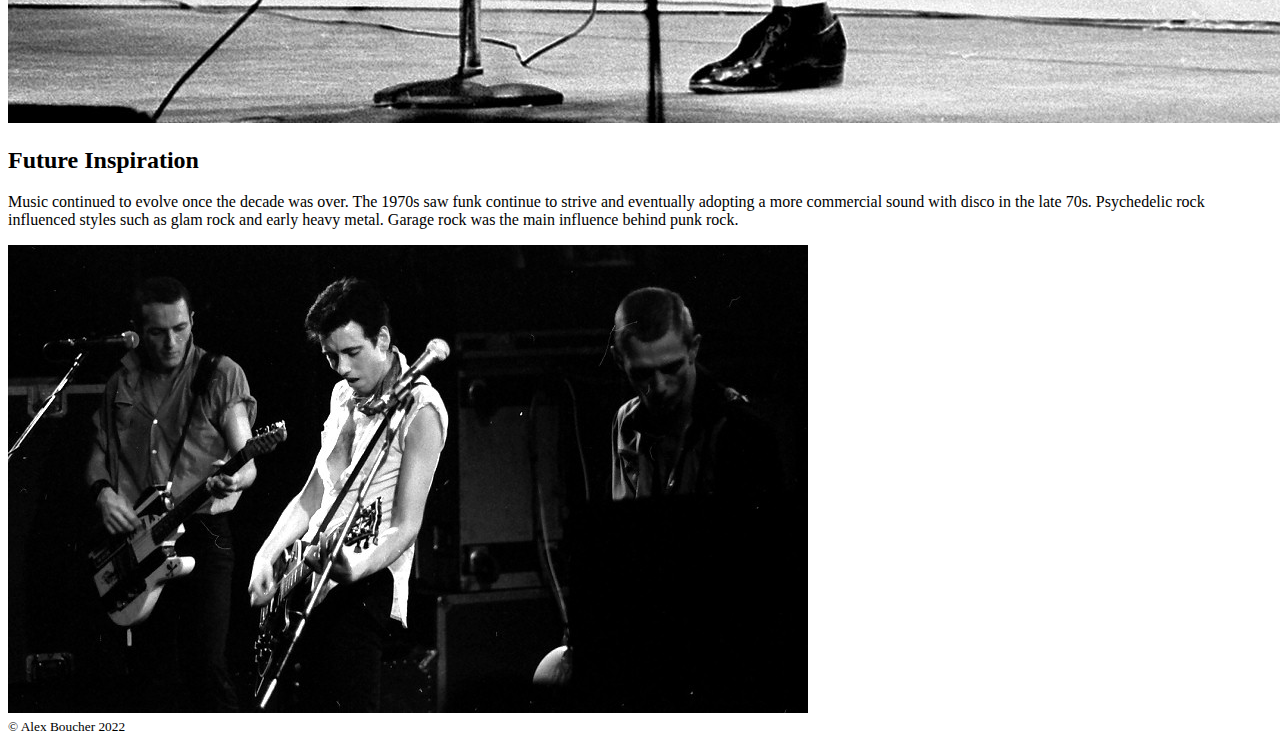
==== commit 63923e6b: "Adjusted nav" ====
--- a/index.html
+++ b/index.html
@@ -9,8 +9,8 @@
   <body>
     <header class="hero-banner">
       <nav>
+        <img src="images/logo.svg" alt="Logo">
         <ul>
-          <li><img src="images/logo.svg" alt="Logo"></li>
           <li><a href="#history">History</a></li>
           <li><a href="#influences">Past Influences</a></li>
           <li><a href="#inspiration">Future Inspiration</a></li>
--- a/css/main.css
+++ b/css/main.css
@@ -15,15 +15,34 @@
   background-size: cover;
 }
 
-nav ul li img {
-  height: 50px;
-  width: 50px;
+nav img {
+  height: 70px;
+  width:70px;
+
 }
 
 nav {
-  background-color: #BD5191;
+    background-color: #BD5191;
+}
+
+nav {
+  display: flex;
+  padding: .5rem;
+}
+
+nav ul {
+  margin: 0;
+  display: flex;
+  flex-direction: row;
+  justify-content: center;
+  align-items: center;
 }
 
 nav ul li {
   list-style-type: none;
+  padding: 0 2rem;
 }
+
+nav ul li a {
+  text-decoration: none;
+}
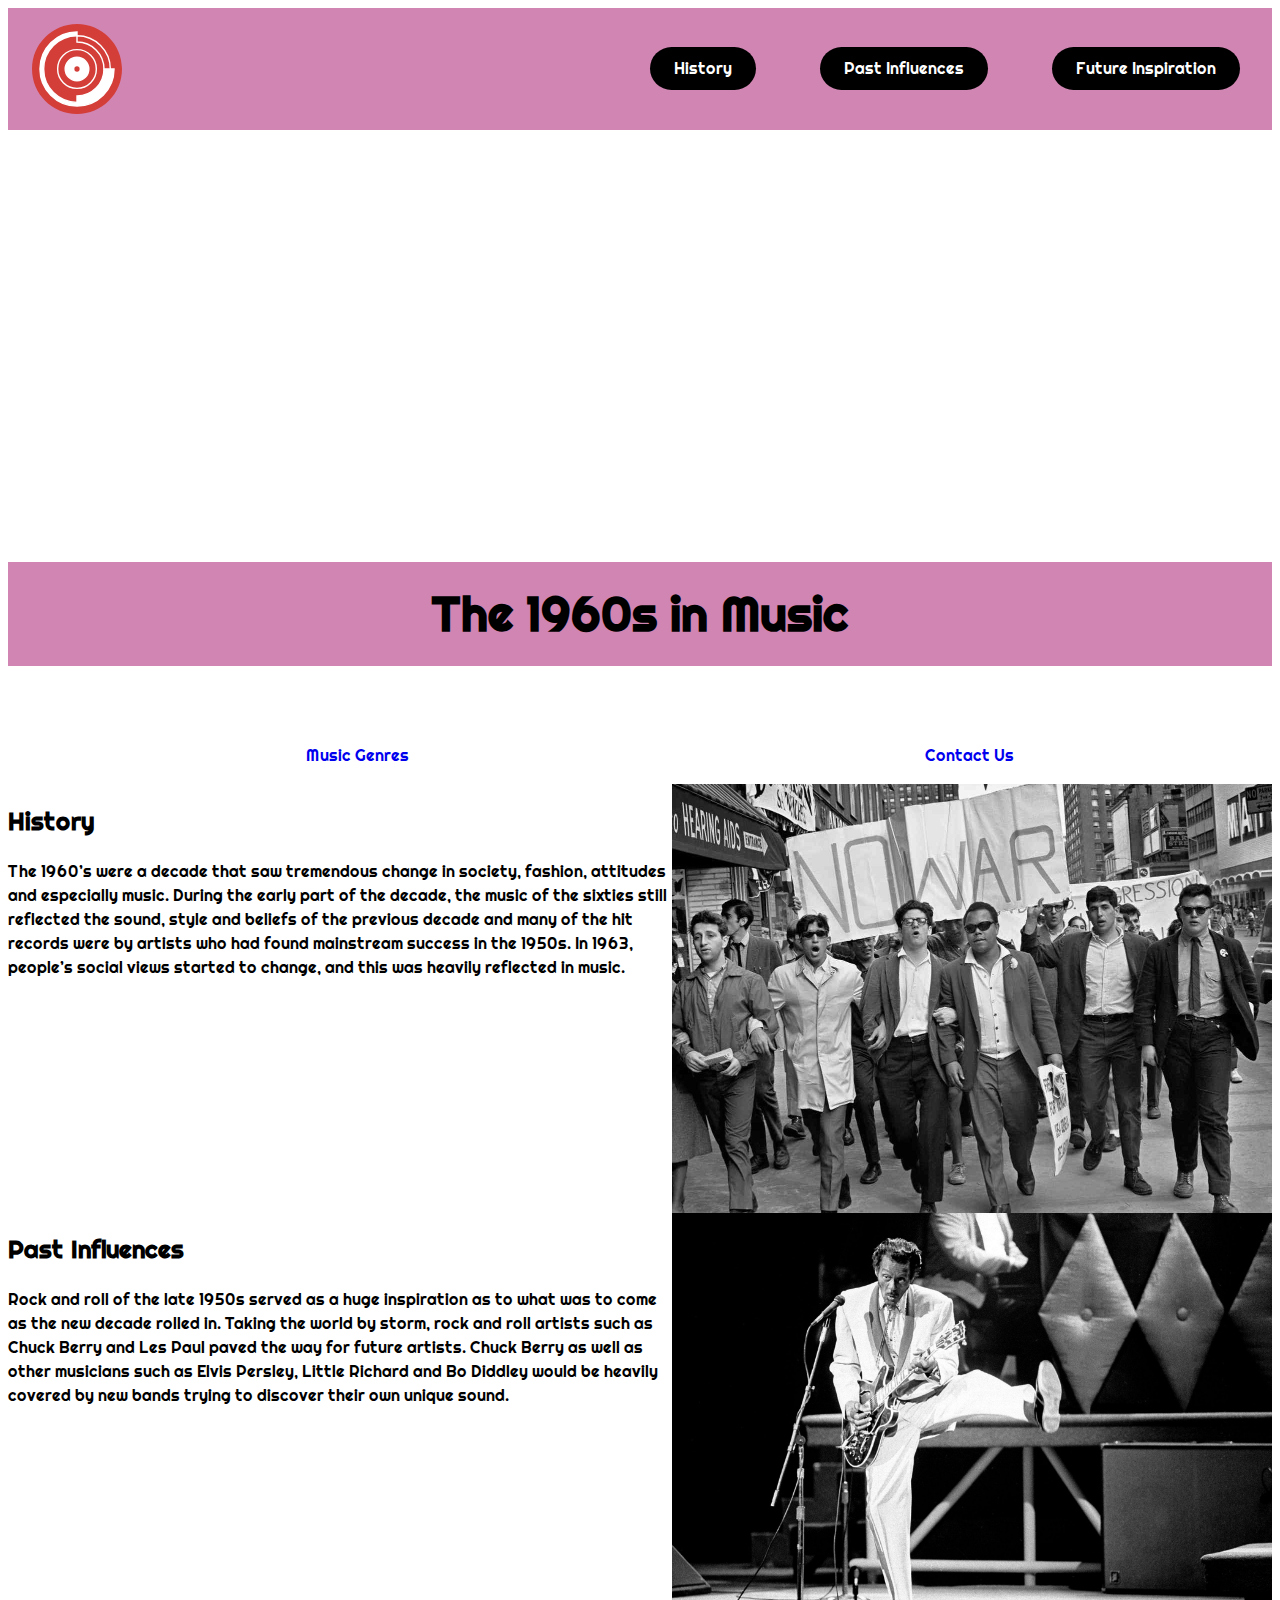
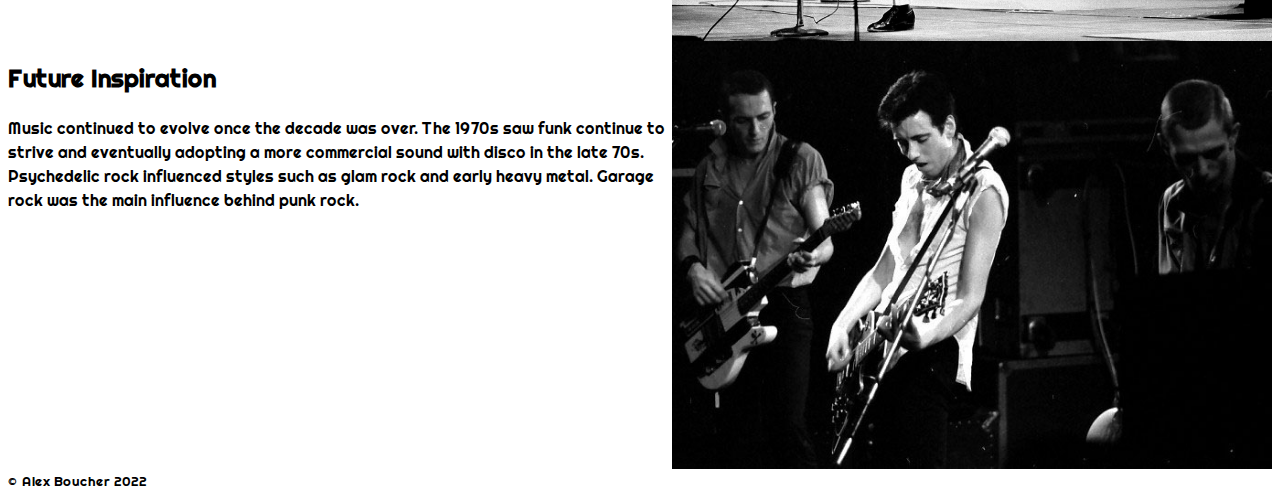
==== commit e4d5c0db: "Added flex to index pictures" ====
--- a/index.html
+++ b/index.html
@@ -26,18 +26,24 @@
     </div>
     <section class="index-section">
       <article class="history">
+        <div class="">
         <h2 id="history">History</h2>
         <p>The 1960’s were a decade that saw tremendous change  in society, fashion, attitudes and especially music. During the early part of the decade, the music of the sixties still reflected the sound, style and beliefs of the previous decade and many of the hit records were by artists who had found mainstream success in the 1950s. In 1963, people’s social views started to change, and this was heavily reflected in music.</p>
-        <img src="images/history.jpeg" alt="People protesting in the streets">
+        </div>
+        <img src="images/history.jpg" alt="People protesting in the streets">
       </article>
       <article class="influences">
-        <h2 id="influences">Past Influences</h2>
-        <p>Rock and roll of the late 1950s served as a huge inspiration as to what was to come as the new decade rolled in. Taking the world by storm, rock and roll artists such as Chuck Berry and Les Paul paved the way for future artists. Chuck Berry as well as other musicians such as Elvis Persley, Little Richard and Bo Diddley would be heavily covered by new bands trying to discover their own unique sound.</p>
+        <div class="">
+          <h2 id="influences">Past Influences</h2>
+          <p>Rock and roll of the late 1950s served as a huge inspiration as to what was to come as the new decade rolled in. Taking the world by storm, rock and roll artists such as Chuck Berry and Les Paul paved the way for future artists. Chuck Berry as well as other musicians such as Elvis Persley, Little Richard and Bo Diddley would be heavily covered by new bands trying to discover their own unique sound.</p>
+        </div>
         <img src="images/chuck-berry.jpg" alt="Chuck Berry performing">
       </article>
       <article class="inspiration">
-        <h2 id="inspiration">Future Inspiration</h2>
-        <p>Music continued to evolve once the decade was over. The 1970s saw funk continue to strive and eventually adopting a more commercial sound with disco in the late 70s. Psychedelic rock influenced styles such as glam rock and early heavy metal. Garage rock was the main influence behind punk rock. </p>
+        <div class="">
+          <h2 id="inspiration">Future Inspiration</h2>
+          <p>Music continued to evolve once the decade was over. The 1970s saw funk continue to strive and eventually adopting a more commercial sound with disco in the late 70s. Psychedelic rock influenced styles such as glam rock and early heavy metal. Garage rock was the main influence behind punk rock. </p>
+        </div>
         <img src="images/clash.jpg" alt="The Clash performing">
       </article>
     </section>
--- a/css/main.css
+++ b/css/main.css
@@ -1,5 +1,9 @@
+@import url('https://fonts.googleapis.com/css2?family=Righteous&display=swap');
+
 html {
   box-sizing: border-box;
+  font-family: "Righteous", sans-serif;
+  line-height: 1.5;
 }
 
 *, *::before, *::after {
@@ -13,27 +17,24 @@
   background-repeat: no-repeat;
   background-position: center;
   background-size: cover;
+  position: relative;
 }
 
 nav img {
-  height: 70px;
-  width:70px;
-
+  height: 90px;
+  width: 90px;
 }
 
 nav {
-    background-color: #BD5191;
-}
-
-nav {
-  display: flex;
-  padding: .5rem;
+    background-color: rgba(189, 81, 145, 0.7);
+    display: flex;
+    justify-content: space-between;
+    padding: 1rem 0 1rem 1.5rem;
 }
 
 nav ul {
   margin: 0;
   display: flex;
-  flex-direction: row;
   justify-content: center;
   align-items: center;
 }
@@ -45,4 +46,35 @@
 
 nav ul li a {
   text-decoration: none;
+  color: white;
+  background-color: black;
+  padding: .7rem 1.5rem;
+  border-radius: 1.5rem;
 }
+
+h1 {
+  background-color: rgba(189, 81, 145, 0.7);
+  padding: 1rem 0;
+  text-align: center;
+  position: relative;
+  top: 400px;
+  font-size: 3rem;
+}
+
+div ul {
+  list-style: none;
+  display: flex;
+  justify-content: space-around;
+
+}
+
+div a {
+  text-decoration: none;
+}
+
+.history, .inspiration, .influences {
+  display: flex;
+}
+.index-section article img {
+  width: 600px;
+}
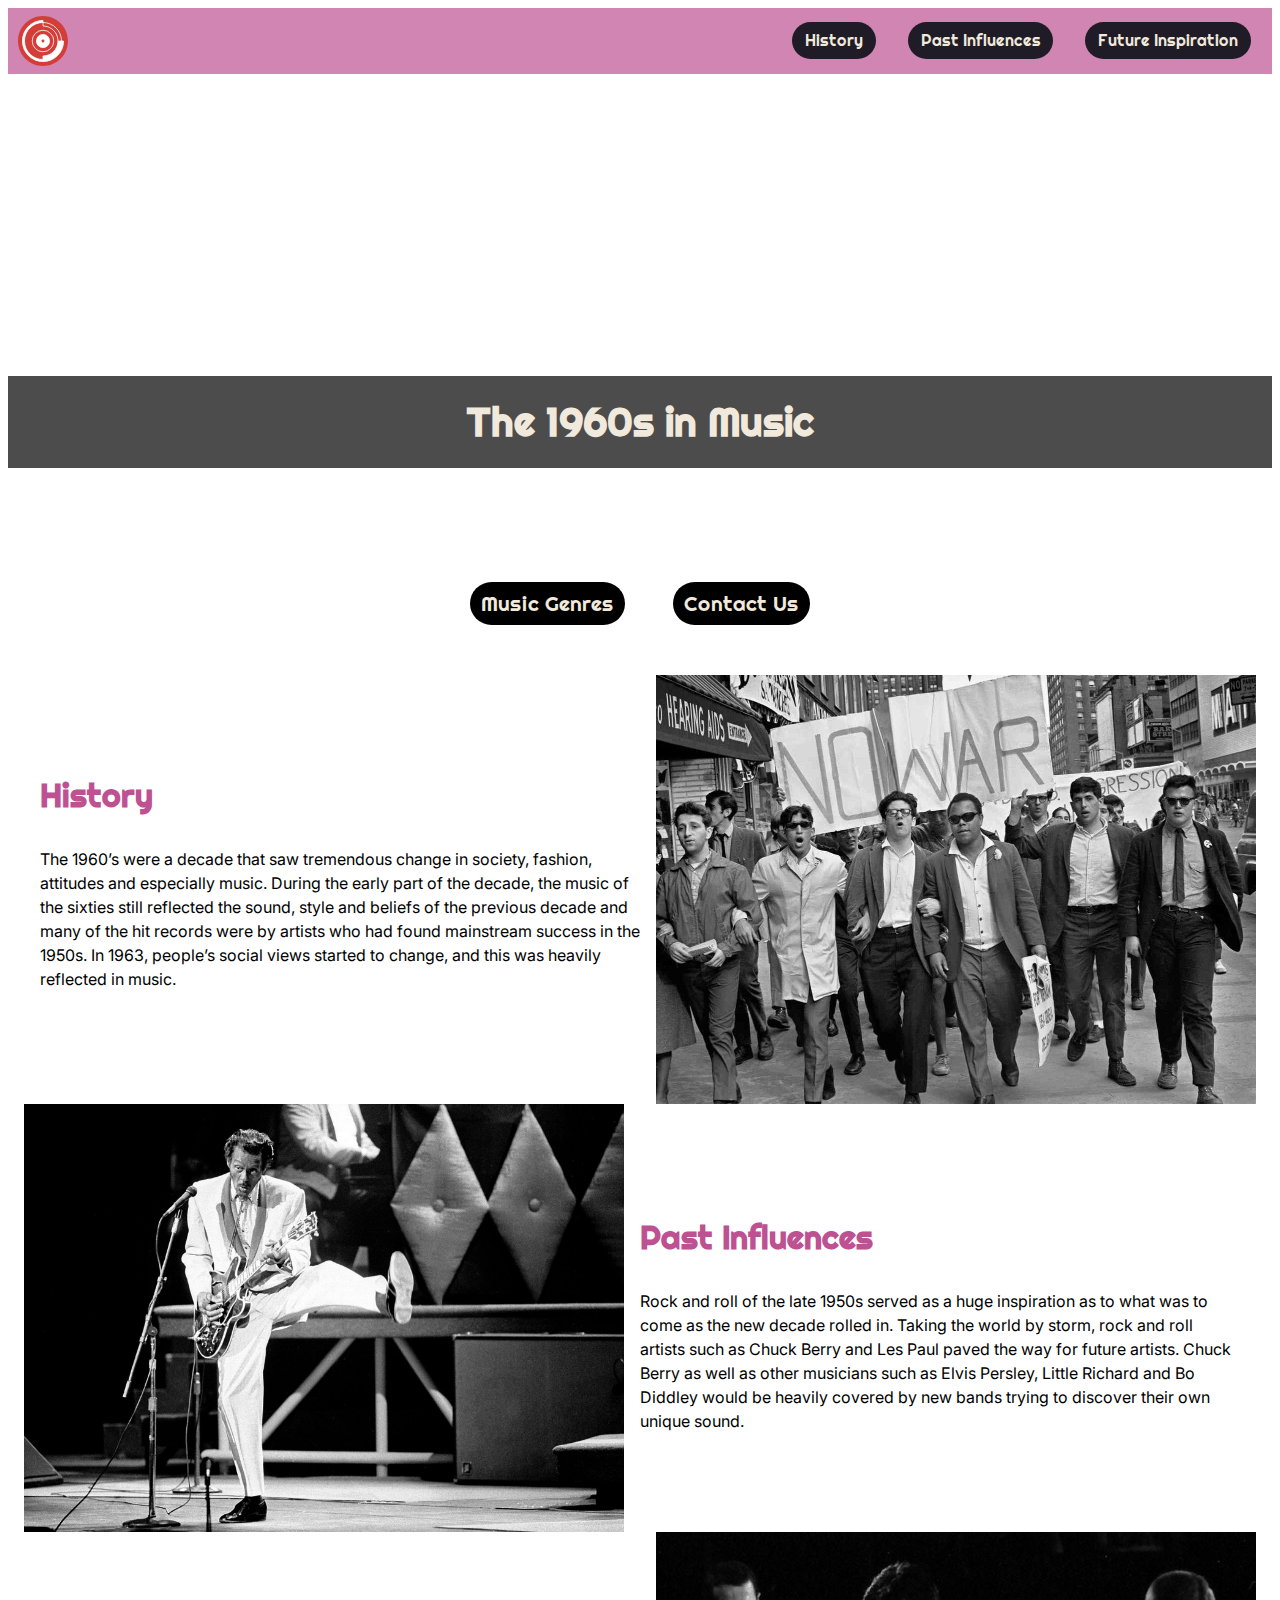
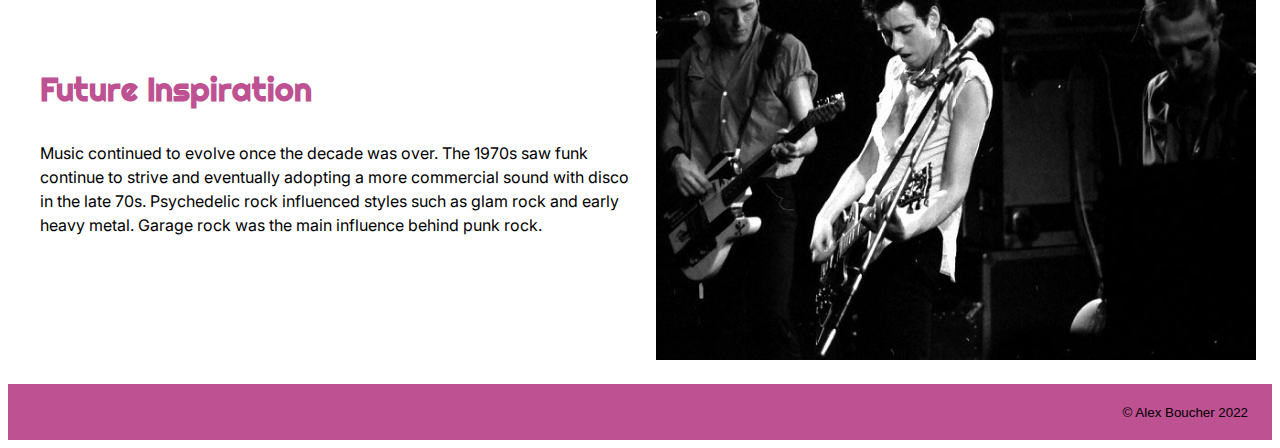
==== commit 094bbd88: "Added roles to html" ====
--- a/index.html
+++ b/index.html
@@ -6,9 +6,9 @@
     <meta name="viewport" content="width=device-width,initial-scale=1">
     <link rel="stylesheet" href="css/main.css">
   </head>
-  <body>
-    <header class="hero-banner">
-      <nav>
+  <body role="main">
+    <header class="hero-banner" role="banner">
+      <nav role="naviagation">
         <img src="images/logo.svg" alt="Logo">
         <ul>
           <li><a href="#history">History</a></li>
@@ -47,7 +47,7 @@
         <img src="images/clash.jpg" alt="The Clash performing">
       </article>
     </section>
-    <footer>
+    <footer role="contentinfo">
       <small>© Alex Boucher 2022</small>
     </footer>
   </body>
--- a/css/main.css
+++ b/css/main.css
@@ -1,9 +1,11 @@
-@import url('https://fonts.googleapis.com/css2?family=Righteous&display=swap');
+@import url('https://fonts.googleapis.com/css2?family=Inter&family=Righteous&display=swap');
 
 html {
   box-sizing: border-box;
   font-family: "Righteous", sans-serif;
   line-height: 1.5;
+  margin: 0;
+  /* background-color: #f0e9dc; */
 }
 
 *, *::before, *::after {
@@ -13,23 +15,44 @@
 .hero-banner {
   background-image: url(https://www3.pictures.itsrosy.com/mp/F1knTqVgCtfx.jpg);
   height: 100%;
-  height: 80vh;
+  height: 40vh;
   background-repeat: no-repeat;
   background-position: center;
   background-size: cover;
   position: relative;
 }
 
+h1 {
+  background-color: rgba(0, 0, 0, 0.7);
+  padding: 1rem 0;
+  text-align: center;
+  position: relative;
+  top: 150px;
+  font-size: 1.5rem;
+  color: #f0e9dc;
+}
+
+p {
+  font-family: "Inter", sans-serif;
+  font-size: .9rem;
+}
+
+h2 {
+  color: #1f1c27;
+  font-size: 1.5rem;
+}
+
 nav img {
-  height: 90px;
-  width: 90px;
+  height: 40px;
+  padding-left: .3rem;
 }
 
 nav {
     background-color: rgba(189, 81, 145, 0.7);
     display: flex;
     justify-content: space-between;
-    padding: 1rem 0 1rem 1.5rem;
+    align-items: center;
+    padding: 5px;
 }
 
 nav ul {
@@ -41,40 +64,326 @@
 
 nav ul li {
   list-style-type: none;
-  padding: 0 2rem;
+  padding: .3rem .3rem;
 }
 
 nav ul li a {
   text-decoration: none;
-  color: white;
+  color: #f0e9dc;
+  background-color: #1f1c27;
+  padding: .3rem .7rem;
+  border-radius: 1.5rem;
+  font-size: .8rem;
+}
+
+nav ul li a:hover {
+  color: black;
+  background-color: #f0e9dc;
+}
+
+.page-nav {
+  display: flex;
+  justify-content: center;
+}
+
+.page-nav ul {
+  list-style: none;
+  display: flex;
+  justify-content: space-around;
+  padding: 0;
+}
+
+.page-nav ul li {
+  padding: 1.5rem;
+}
+
+.page-nav ul li a {
+  text-decoration: none;
+  color: #f0e9dc;
   background-color: black;
-  padding: .7rem 1.5rem;
+  padding: .5rem .7rem;
   border-radius: 1.5rem;
 }
 
-h1 {
-  background-color: rgba(189, 81, 145, 0.7);
+.page-nav ul li a:hover {
+  color: #1f1c27;
+  background-color: rgba(189, 81, 145);
+}
+
+#history {
+  margin-top: 0;
+}
+
+.history, .inspiration, .influences {
+  display: flex;
+  flex-direction: column;
+  text-align: center;
+}
+
+.history, .influences {
+  /* padding: 0 1rem 4rem; */
+  padding: 0 1rem;
+}
+
+.inspiration {
+    padding: 0 1rem 1.5rem;
+}
+
+.index-section article h2 {
+  color: rgba(189, 81, 145);
+  padding: 0 1rem;
+}
+
+.index-section article p {
+  padding: 0 1rem;
+}
+
+.index-section img {
+  width: 400px;
+}
+
+
+/* GENRES */
+.other-nav {
+  background-color: rgba(189, 81, 145);
+}
+
+.h2-genre {
+  margin-left: 2rem;
+}
+
+h3 {
+  font-size: 1.3rem;
+  /* font-size: 1.5rem; */
+  color: #f0e9dc;
+  font-weight: lighter;
+  text-align: left;
+  padding-left: 1rem;
+}
+
+.genres{
+  display: grid;
+  grid-template-columns: 1fr;
+  gap: 1.5rem;
+  margin: 2rem;
+}
+
+.genres img {
+  width: 100%;
+  display: block;
+}
+
+.genres article {
+  background-color: rgba(189, 81, 145);
+}
+
+.genres li {
+  list-style-type: none;
+  color: #f0e9dc;
+  font-family: "Inter", sans-serif;
+}
+
+.genres ul {
+  padding: 0;
+  text-align: center;
+}
+
+.slide {
+  position: relative;
+  overflow: hidden;
+}
+
+.slide p {
+  opacity: 1;
+  transform: translateX(-100%);
+  color: #1f1c27;
+  position: absolute;
+  top: 0;
+  right: 0;
+  bottom: 0;
+  left: 0;
+  padding-left: 20px;
+  padding-right: 20px;
+  display: flex;
+  /* flex-direction: column; */
+  justify-content: center;
+  align-items: center;
+  background: rgba(192,192,192, 0.8);
+}
+
+.slide p, .slide img {
+  transition: transform .6s ease-out;
+}
+
+.slide:hover p {
+	transform: translateX(0);
+}
+
+.slide:hover img {
+  transform: translateX(100%);
+}
+
+footer {
+  background: rgba(189, 81, 145);
+  /* padding: 2rem 0; */
   padding: 1rem 0;
+  text-align: right;
+}
+
+footer small {
+  padding-right: 1.5rem;
+  font-family: "Inver", sans-serif;
+}
+
+/* CONTACT */
+
+.contact-main {
+  margin: 1rem 0 2rem;
+}
+
+.top {
   text-align: center;
-  position: relative;
-  top: 400px;
-  font-size: 3rem;
-}
-
-div ul {
-  list-style: none;
-  display: flex;
-  justify-content: space-around;
-
-}
-
-div a {
+  color: #1f1c27;
+}
+
+.top p {
+  margin: 0;
+}
+
+.container {
+    min-width:100%;
+    max-height: 100%;
+
+}
+
+input, textarea {
+    display:block;
+    border: 1px solid #1f1c27;
+    width:50%;
+    margin: 2rem auto;
+    padding: 1rem;
+    color: #1f1c27;
+    font-family: "Inter", sans-serif;
+}
+
+.message {
+    height:150px;
+
+}
+
+.button {
+  text-align: right;
+}
+
+.btn {
+  background-color: #d43f39;
+  text-align: right;
+  margin-right: 25%;
   text-decoration: none;
-}
-
-.history, .inspiration, .influences {
-  display: flex;
-}
-.index-section article img {
-  width: 600px;
-}
+  color: #f0e9dc;
+  font-size: 1rem;
+  padding: 5px 7px;
+  /* font-size: 1.3rem;
+  padding: 10px 15px; */
+  border-radius: 25px;
+
+}
+
+.btn:hover {
+  background-color: #f0e9dc;
+  color: #1f1c27;
+  transition: all 400ms linear;
+}
+
+.btn::before {
+  font-family: "Material Icons Outlined";
+  content: 'send';
+  vertical-align: middle;
+  padding-right: 5px;
+}
+
+/* MEDIA QUERIES */
+@media only screen and (min-width: 768px) {
+  .hero-banner {
+    height: 50vh;
+  }
+  h1 {
+    top: 200px;
+    font-size: 2rem;
+  }
+  h2 {
+  font-size: 1.8rem;
+  }
+  h3{
+  font-size: 1.5rem;
+  }
+  .index-section img {
+    width: 700px;
+    margin: auto;
+  }
+  p {
+    font-size: 1rem;
+  }
+
+  .history, .inspiration, .influences {
+    text-align: left;
+  }
+
+  nav img {
+    height: 50px;
+  }
+
+  nav ul li {
+    padding: 1rem;
+  }
+
+  nav ul li a {
+    font-size: 1rem;
+    padding: .5rem .8rem;
+  }
+
+  a {
+    font-size: 1.3rem;
+  }
+
+  .genres{
+    grid-template-columns: 1fr 1fr;
+}
+
+@media only screen and (min-width: 1280px){
+
+  .hero-banner {
+    height: 60vh;
+  }
+
+  h1 {
+    top: 275px;
+    font-size: 2.5rem;
+  }
+  h2 {
+    font-size: 2rem;
+  }
+  h3 {
+    font-size: 1.7rem;
+  }
+  .index-section img {
+    width: 600px;
+  }
+
+  .history, .inspiration, .influences {
+    flex-direction: row;
+    align-items: center;
+    text-align: left;
+  }
+
+  .influences {
+    flex-direction: row-reverse;
+  }
+  .genres{
+    grid-template-columns: 1fr 1fr 1fr;
+  }
+  .history {
+    margin-top: 1rem;
+  }
+
+}
